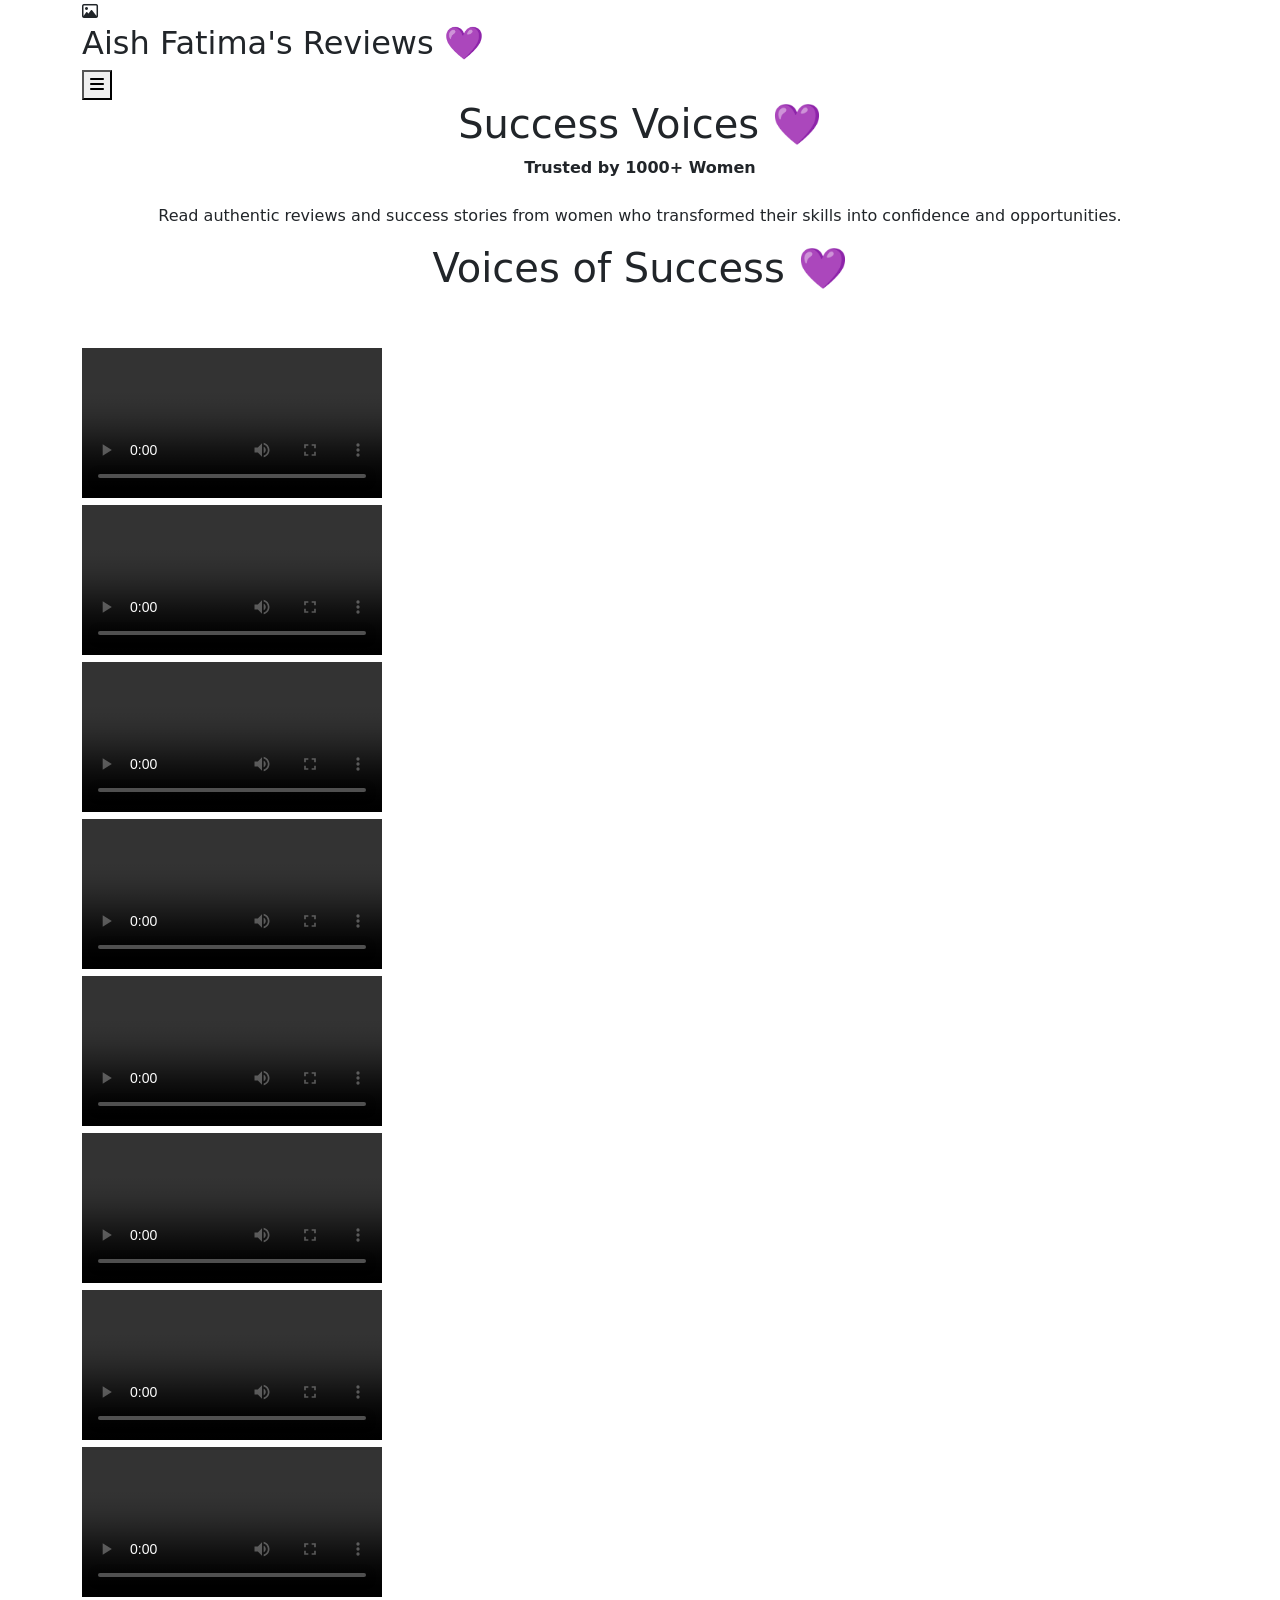
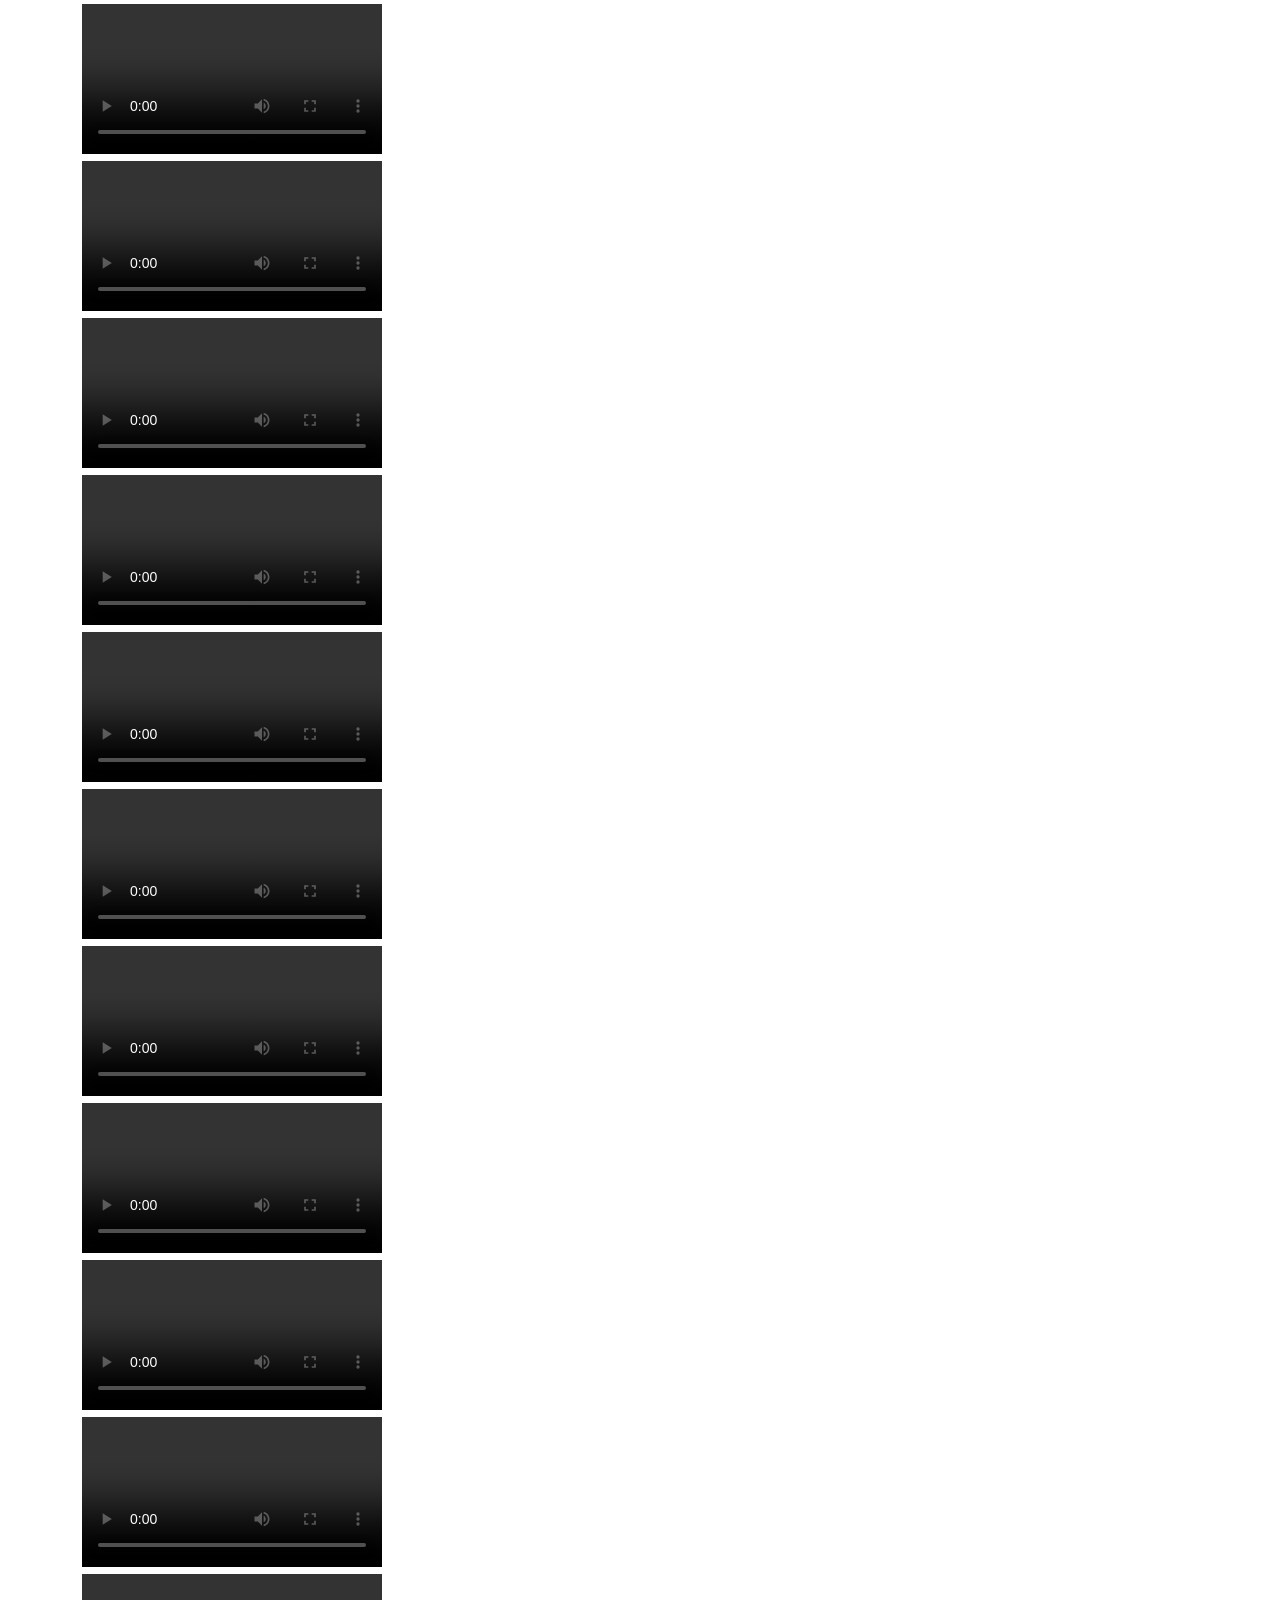
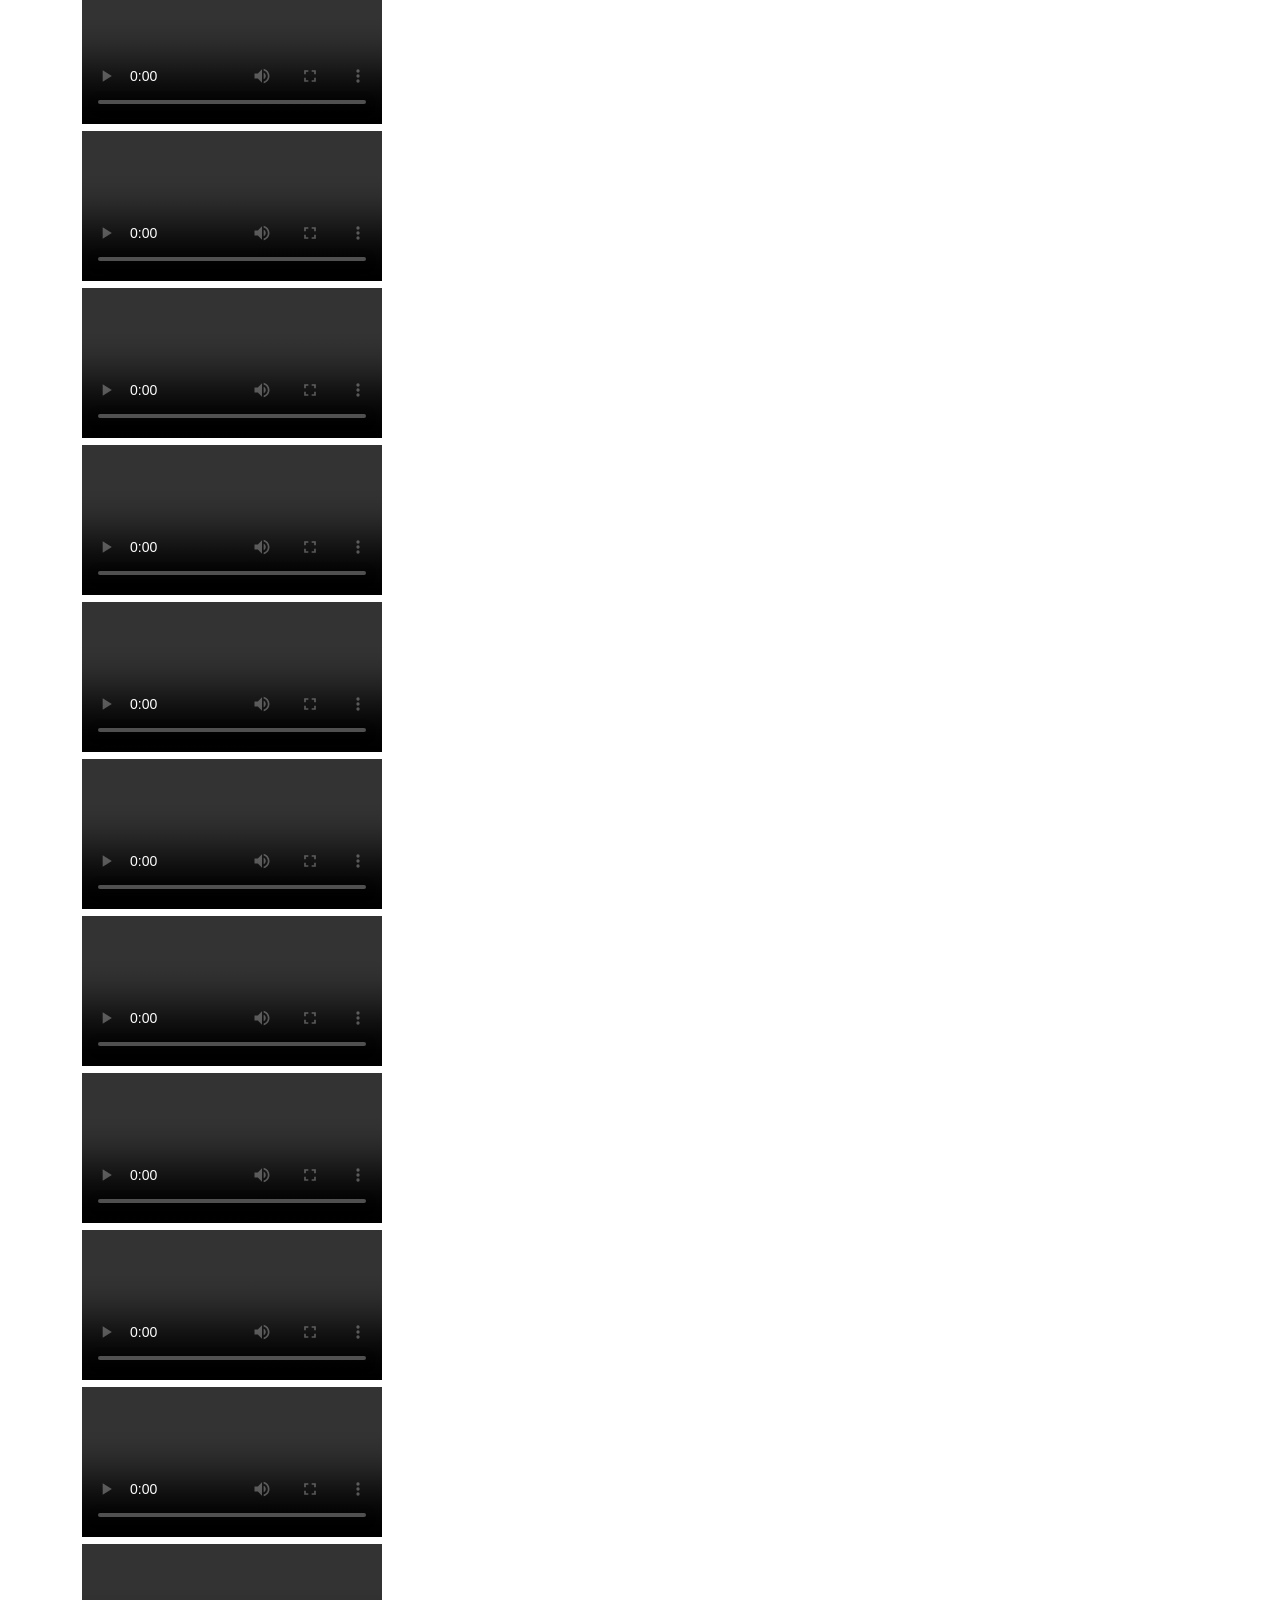
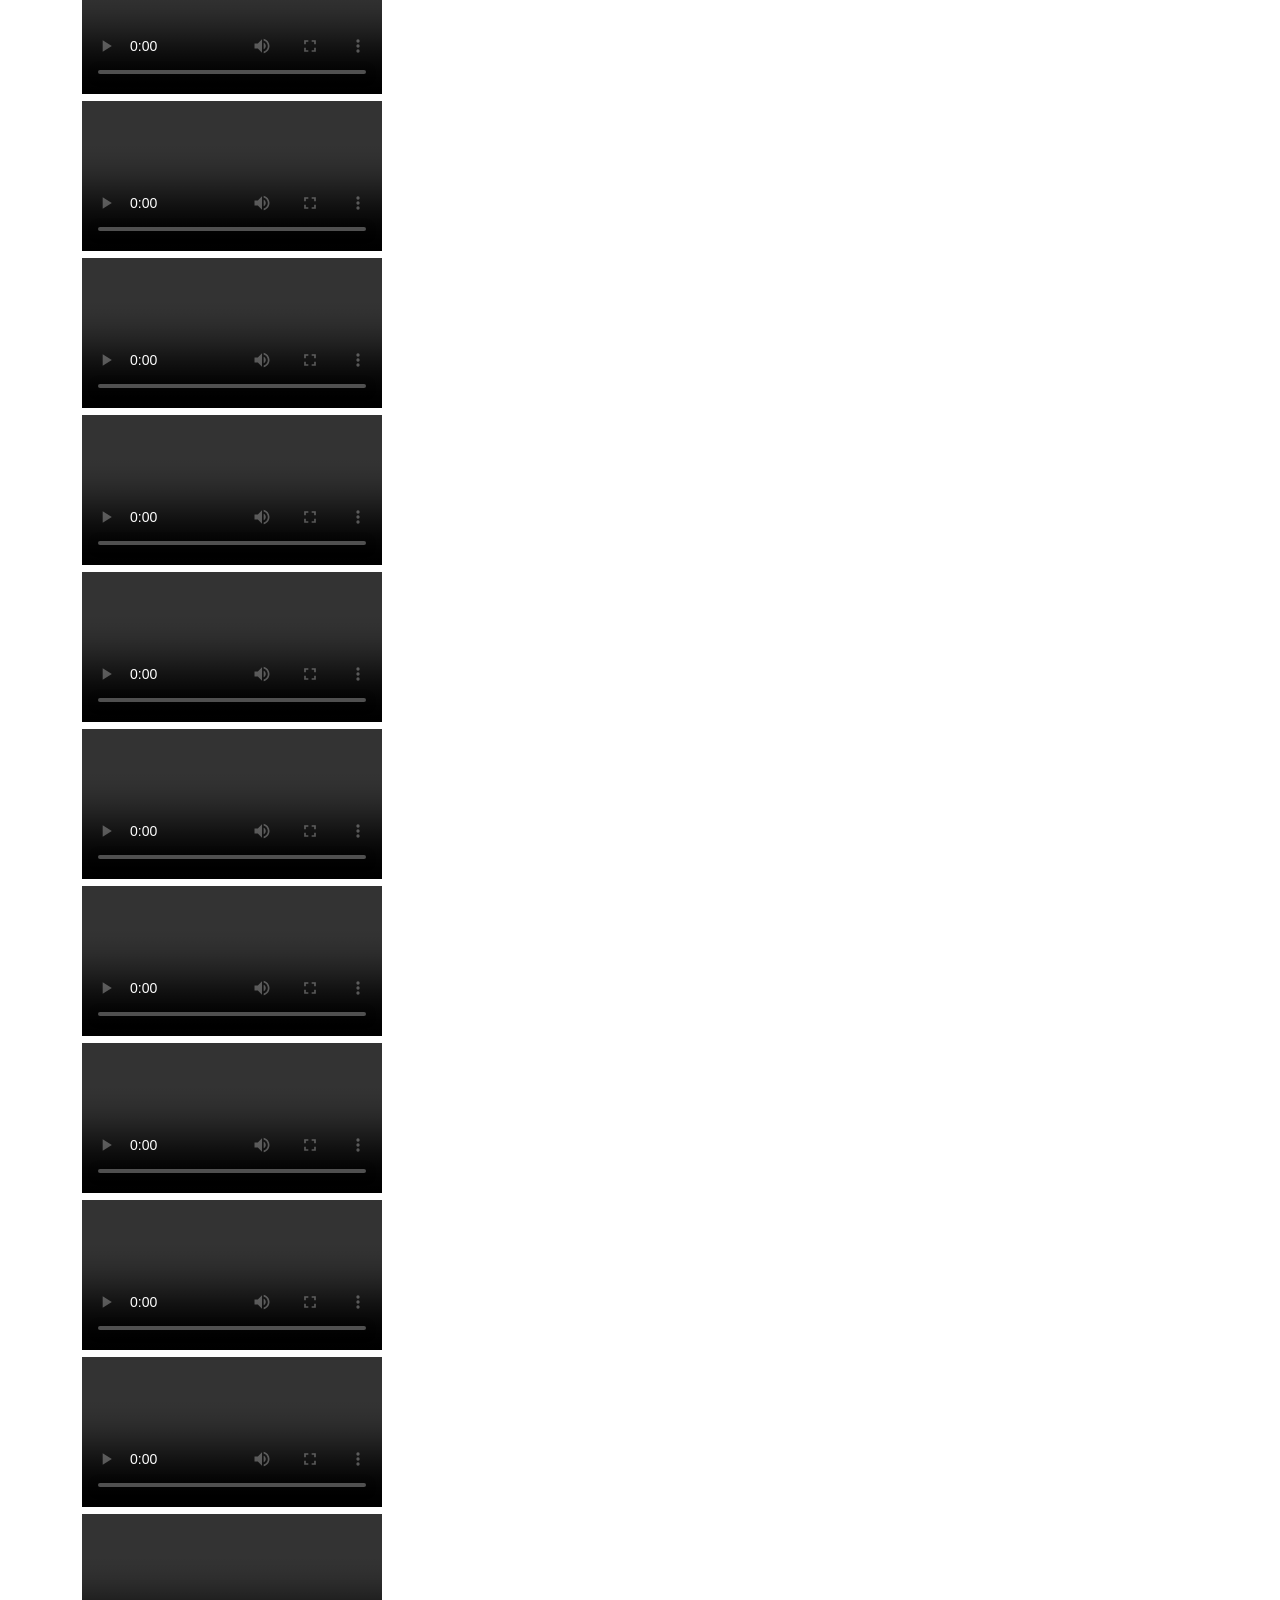
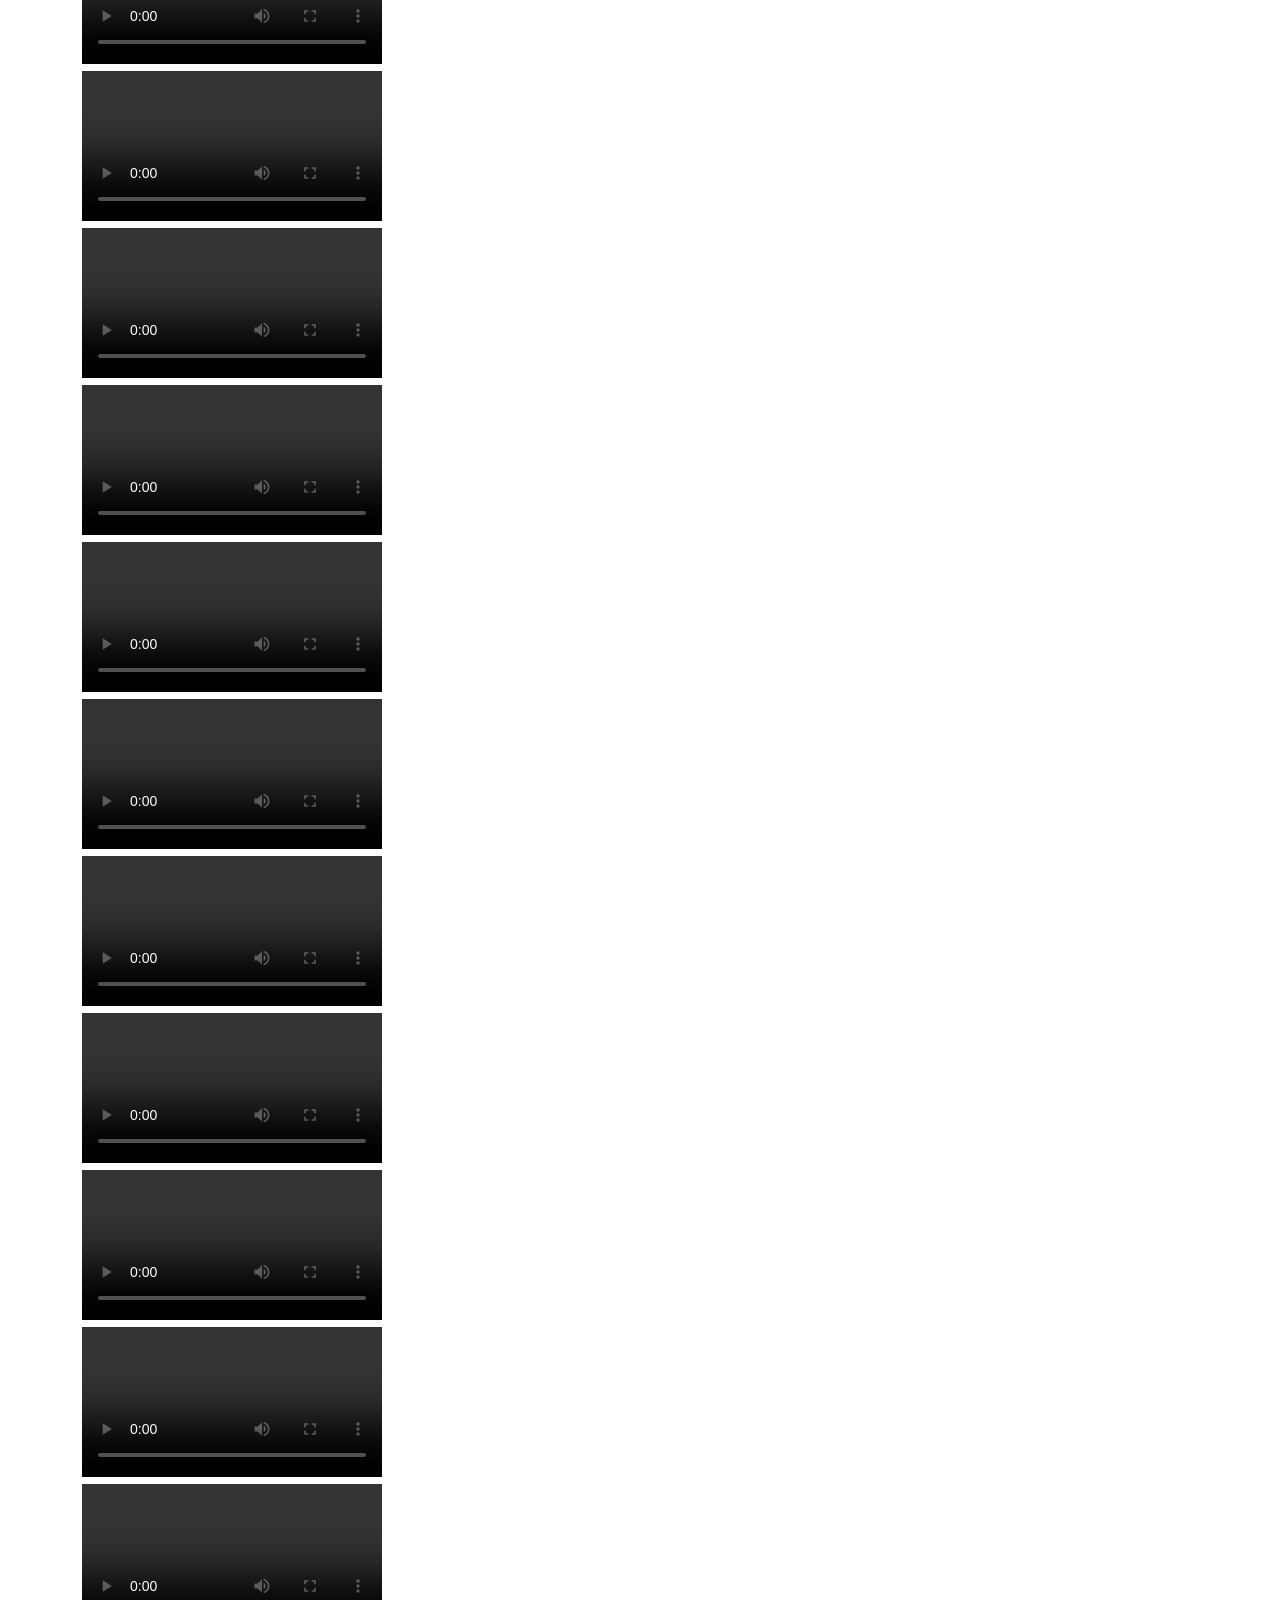
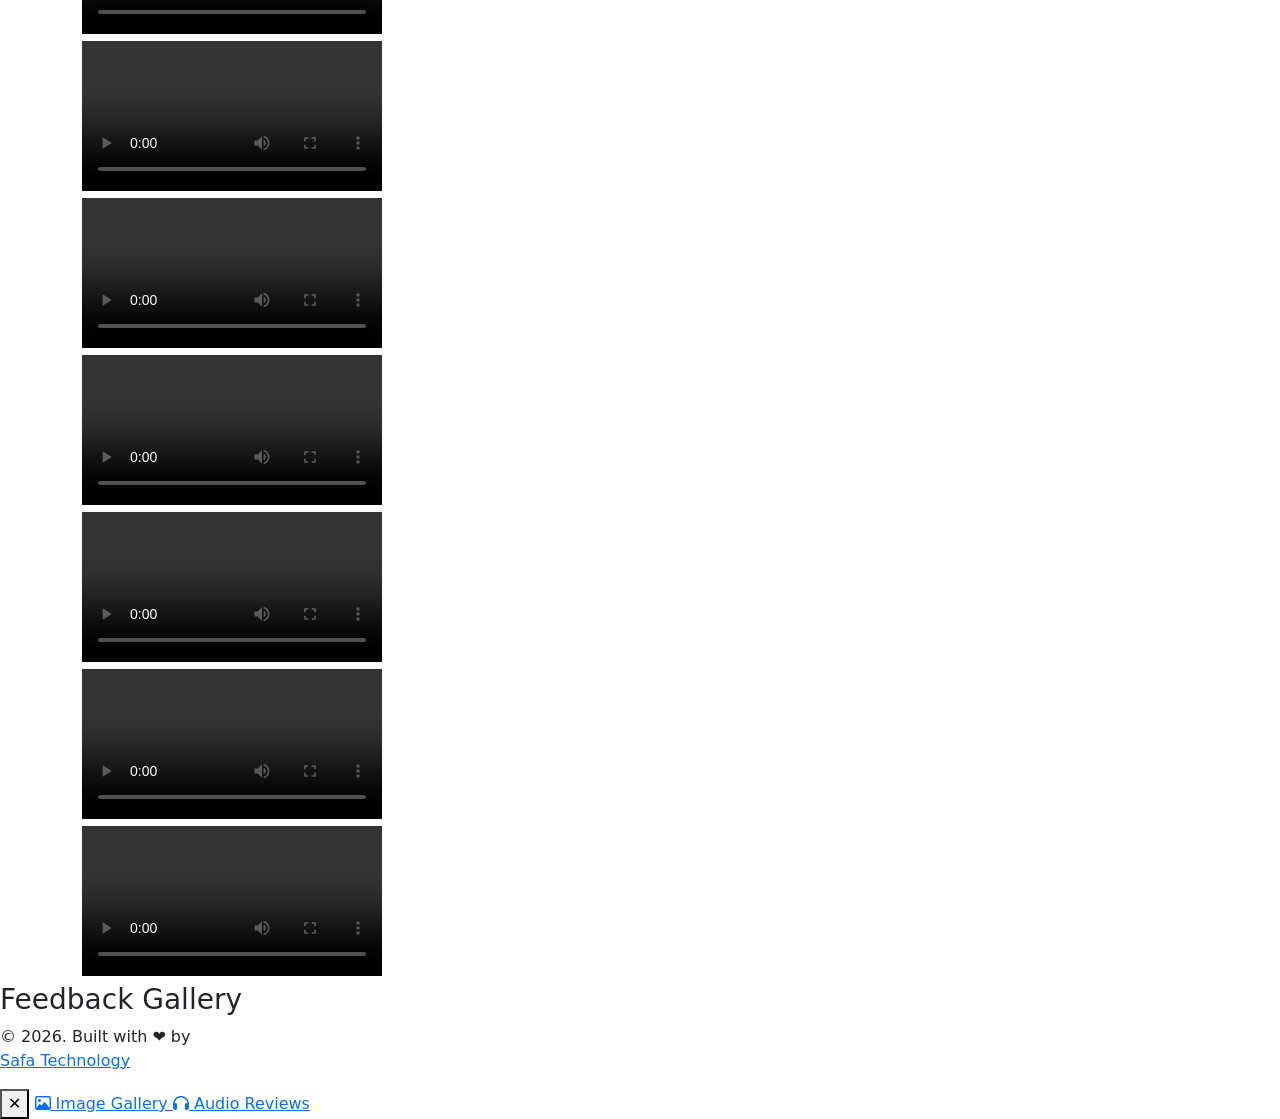
==== audio-reviews.html @ 88685d84 "Add files via upload" ====
<!DOCTYPE html>
<html lang="en">
<head>
<meta charset="UTF-8">
<meta name="viewport" content="width=device-width, initial-scale=1.0">

<title>Aish Fatima's Reviews</title>

<link href="https://cdn.jsdelivr.net/npm/bootstrap@5.3.3/dist/css/bootstrap.min.css" rel="stylesheet">
<link rel="stylesheet" href="css/style.css">

<link rel="stylesheet"
href="https://cdnjs.cloudflare.com/ajax/libs/font-awesome/6.5.1/css/all.min.css">
</head>

<body>

<!-- Header -->
<nav class="navbar-custom">
    <div class="container">
        <div class="header-wrapper">

            <div class="logo-area">
                <div class="logo-icon">
                    <i class="fa-regular fa-image"></i>
                </div>

                <h2>
                    <span>Aish Fatima's</span> Reviews 💜
                </h2>
            </div>

            <button class="menu-btn" onclick="openMenu()">
                <i class="fa-solid fa-bars"></i>
            </button>

        </div>
    </div>
</nav>

<!-- Hero -->

<section class="hero-section">

    <div class="overlay"></div>

    <!-- Floating Bubbles -->
    <div class="bubbles">
        <span></span><span></span><span></span><span></span><span></span>
    <span></span><span></span><span></span><span></span><span></span>
    <span></span><span></span><span></span><span></span><span></span>
    <span></span><span></span><span></span><span></span><span></span>
    </div>

    <div class="container text-center hero-content">

        <h1 class="animated-title">
            Success Voices 💜
        </h1>

        <p class="animated-text">
            <b>Trusted by 1000+ Women</b><br><br>

Read authentic reviews and success stories from women who transformed their skills into confidence and opportunities.
        </p>

    </div>

</section>

<!-- Gallery -->

<section class="gallery-section">

    <div class="container">

       
<center><b><h1>Voices of Success 💜</h1></b></center><br><br>
       

        <div class="video-grid">

   <!-- Row 1 -->
<div class="video-item"><video controls><source src="videos/1.mp4" type="video/mp4"></video></div>
<div class="video-item"><video controls><source src="videos/2.mp4" type="video/mp4"></video></div>
<div class="video-item"><video controls><source src="videos/3.mp4" type="video/mp4"></video></div>
<div class="video-item"><video controls><source src="videos/4.mp4" type="video/mp4"></video></div>
<div class="video-item"><video controls><source src="videos/5.mp4" type="video/mp4"></video></div>

<!-- Row 2 -->
<div class="video-item"><video controls><source src="videos/6.mp4" type="video/mp4"></video></div>
<div class="video-item"><video controls><source src="videos/7.mp4" type="video/mp4"></video></div>
<div class="video-item"><video controls><source src="videos/8.mp4" type="video/mp4"></video></div>
<div class="video-item"><video controls><source src="videos/9.mp4" type="video/mp4"></video></div>
<div class="video-item"><video controls><source src="videos/10.mp4" type="video/mp4"></video></div>

<!-- Row 3 -->
<div class="video-item"><video controls><source src="videos/11.mp4" type="video/mp4"></video></div>
<div class="video-item"><video controls><source src="videos/12.mp4" type="video/mp4"></video></div>
<div class="video-item"><video controls><source src="videos/13.mp4" type="video/mp4"></video></div>
<div class="video-item"><video controls><source src="videos/14.mp4" type="video/mp4"></video></div>
<div class="video-item"><video controls><source src="videos/15.mp4" type="video/mp4"></video></div>
<!-- Row 4 -->
<div class="video-item"><video controls><source src="videos/16.mp4" type="video/mp4"></video></div>
<div class="video-item"><video controls><source src="videos/17.mp4" type="video/mp4"></video></div>
<div class="video-item"><video controls><source src="videos/18.mp4" type="video/mp4"></video></div>
<div class="video-item"><video controls><source src="videos/19.mp4" type="video/mp4"></video></div>
<div class="video-item"><video controls><source src="videos/20.mp4" type="video/mp4"></video></div>

<!-- Row 5 -->
<div class="video-item"><video controls><source src="videos/21.mp4" type="video/mp4"></video></div>
<div class="video-item"><video controls><source src="videos/22.mp4" type="video/mp4"></video></div>
<div class="video-item"><video controls><source src="videos/23.mp4" type="video/mp4"></video></div>
<div class="video-item"><video controls><source src="videos/24.mp4" type="video/mp4"></video></div>
<div class="video-item"><video controls><source src="videos/25.mp4" type="video/mp4"></video></div>

<!-- Row 6 -->
<div class="video-item"><video controls><source src="videos/26.mp4" type="video/mp4"></video></div>
<div class="video-item"><video controls><source src="videos/27.mp4" type="video/mp4"></video></div>
<div class="video-item"><video controls><source src="videos/28.mp4" type="video/mp4"></video></div>
<div class="video-item"><video controls><source src="videos/29.mp4" type="video/mp4"></video></div>
<div class="video-item"><video controls><source src="videos/30.mp4" type="video/mp4"></video></div>

<!-- Row 7 -->
<div class="video-item"><video controls><source src="videos/31.mp4" type="video/mp4"></video></div>
<div class="video-item"><video controls><source src="videos/32.mp4" type="video/mp4"></video></div>
<div class="video-item"><video controls><source src="videos/33.mp4" type="video/mp4"></video></div>
<div class="video-item"><video controls><source src="videos/34.mp4" type="video/mp4"></video></div>
<div class="video-item"><video controls><source src="videos/35.mp4" type="video/mp4"></video></div>

<!-- Row 8 -->
<div class="video-item"><video controls><source src="videos/36.mp4" type="video/mp4"></video></div>
<div class="video-item"><video controls><source src="videos/37.mp4" type="video/mp4"></video></div>
<div class="video-item"><video controls><source src="videos/38.mp4" type="video/mp4"></video></div>
<div class="video-item"><video controls><source src="videos/39.mp4" type="video/mp4"></video></div>
<div class="video-item"><video controls><source src="videos/40.mp4" type="video/mp4"></video></div>

<!-- Row 9 -->
<div class="video-item"><video controls><source src="videos/41.mp4" type="video/mp4"></video></div>
<div class="video-item"><video controls><source src="videos/42.mp4" type="video/mp4"></video></div>
<div class="video-item"><video controls><source src="videos/43.mp4" type="video/mp4"></video></div>
<div class="video-item"><video controls><source src="videos/44.mp4" type="video/mp4"></video></div>
<div class="video-item"><video controls><source src="videos/45.mp4" type="video/mp4"></video></div>

<!-- Row 10 -->
<div class="video-item"><video controls><source src="videos/46.mp4" type="video/mp4"></video></div>
<div class="video-item"><video controls><source src="videos/47.mp4" type="video/mp4"></video></div>
<div class="video-item"><video controls><source src="videos/48.mp4" type="video/mp4"></video></div>
<div class="video-item"><video controls><source src="videos/49.mp4" type="video/mp4"></video></div>
<div class="video-item"><video controls><source src="videos/50.mp4" type="video/mp4"></video></div>

<!-- Row 11 -->
<div class="video-item"><video controls><source src="videos/51.mp4" type="video/mp4"></video></div>
<div class="video-item"><video controls><source src="videos/52.mp4" type="video/mp4"></video></div>
<div class="video-item"><video controls><source src="videos/53.mp4" type="video/mp4"></video></div>
<div class="video-item"><video controls><source src="videos/54.mp4" type="video/mp4"></video></div>
<div class="video-item"><video controls><source src="videos/55.mp4" type="video/mp4"></video></div>
</div>

    </div>

</section>

<footer class="footer">

<h3>
<span>Feedback</span> Gallery
</h3>

<p>
© 2026. Built with <span class="purple-heart">❤</span> by<br>
<a href="#">Safa Technology</a>
</p>

</footer>

<!-- Sidebar -->

<div class="sidebar" id="sidebar">

<button class="close-btn" onclick="closeMenu()">
✕
</button>

<a href="index.html">
<i class="fa-regular fa-image"></i>
Image Gallery
</a>

<a href="audio-reviews.html">
<i class="fa-solid fa-headphones"></i>
Audio Reviews
</a>

</div>

<script src="js/script.js"></script>

</body>
</html>
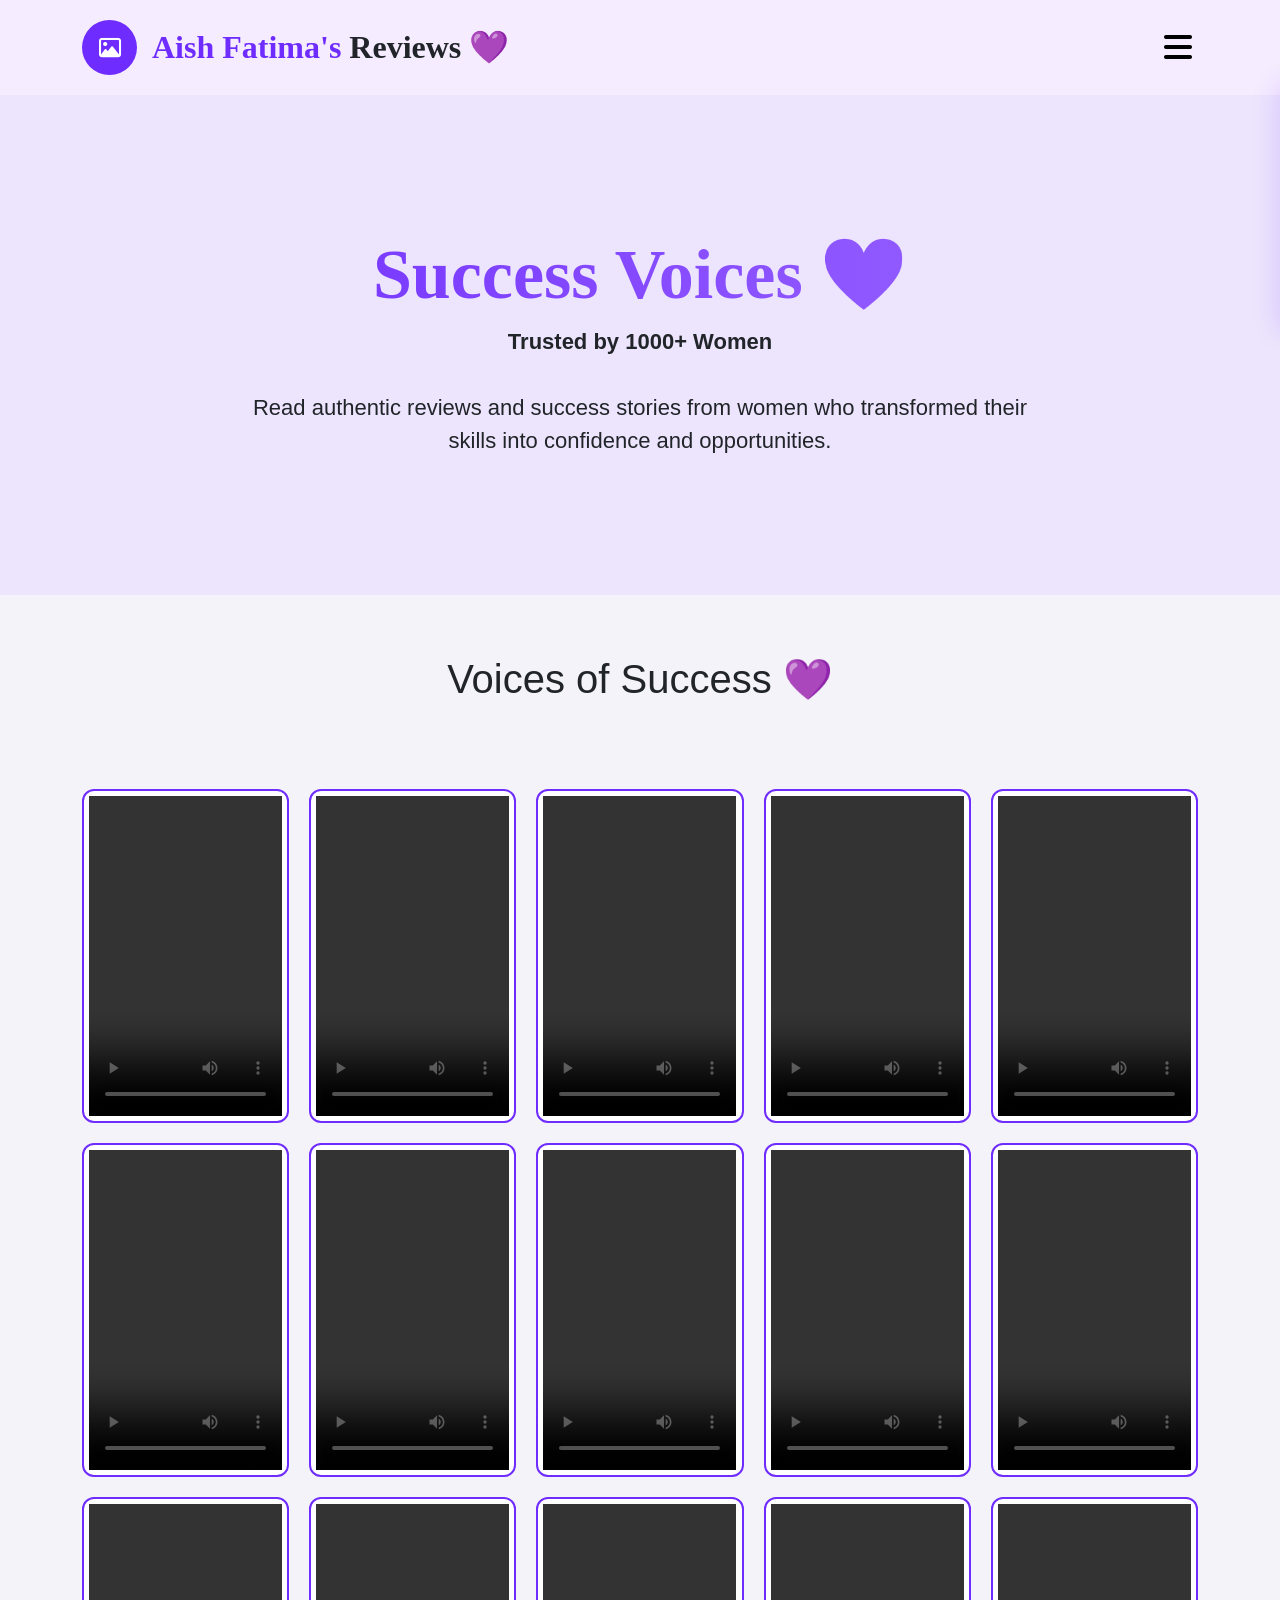
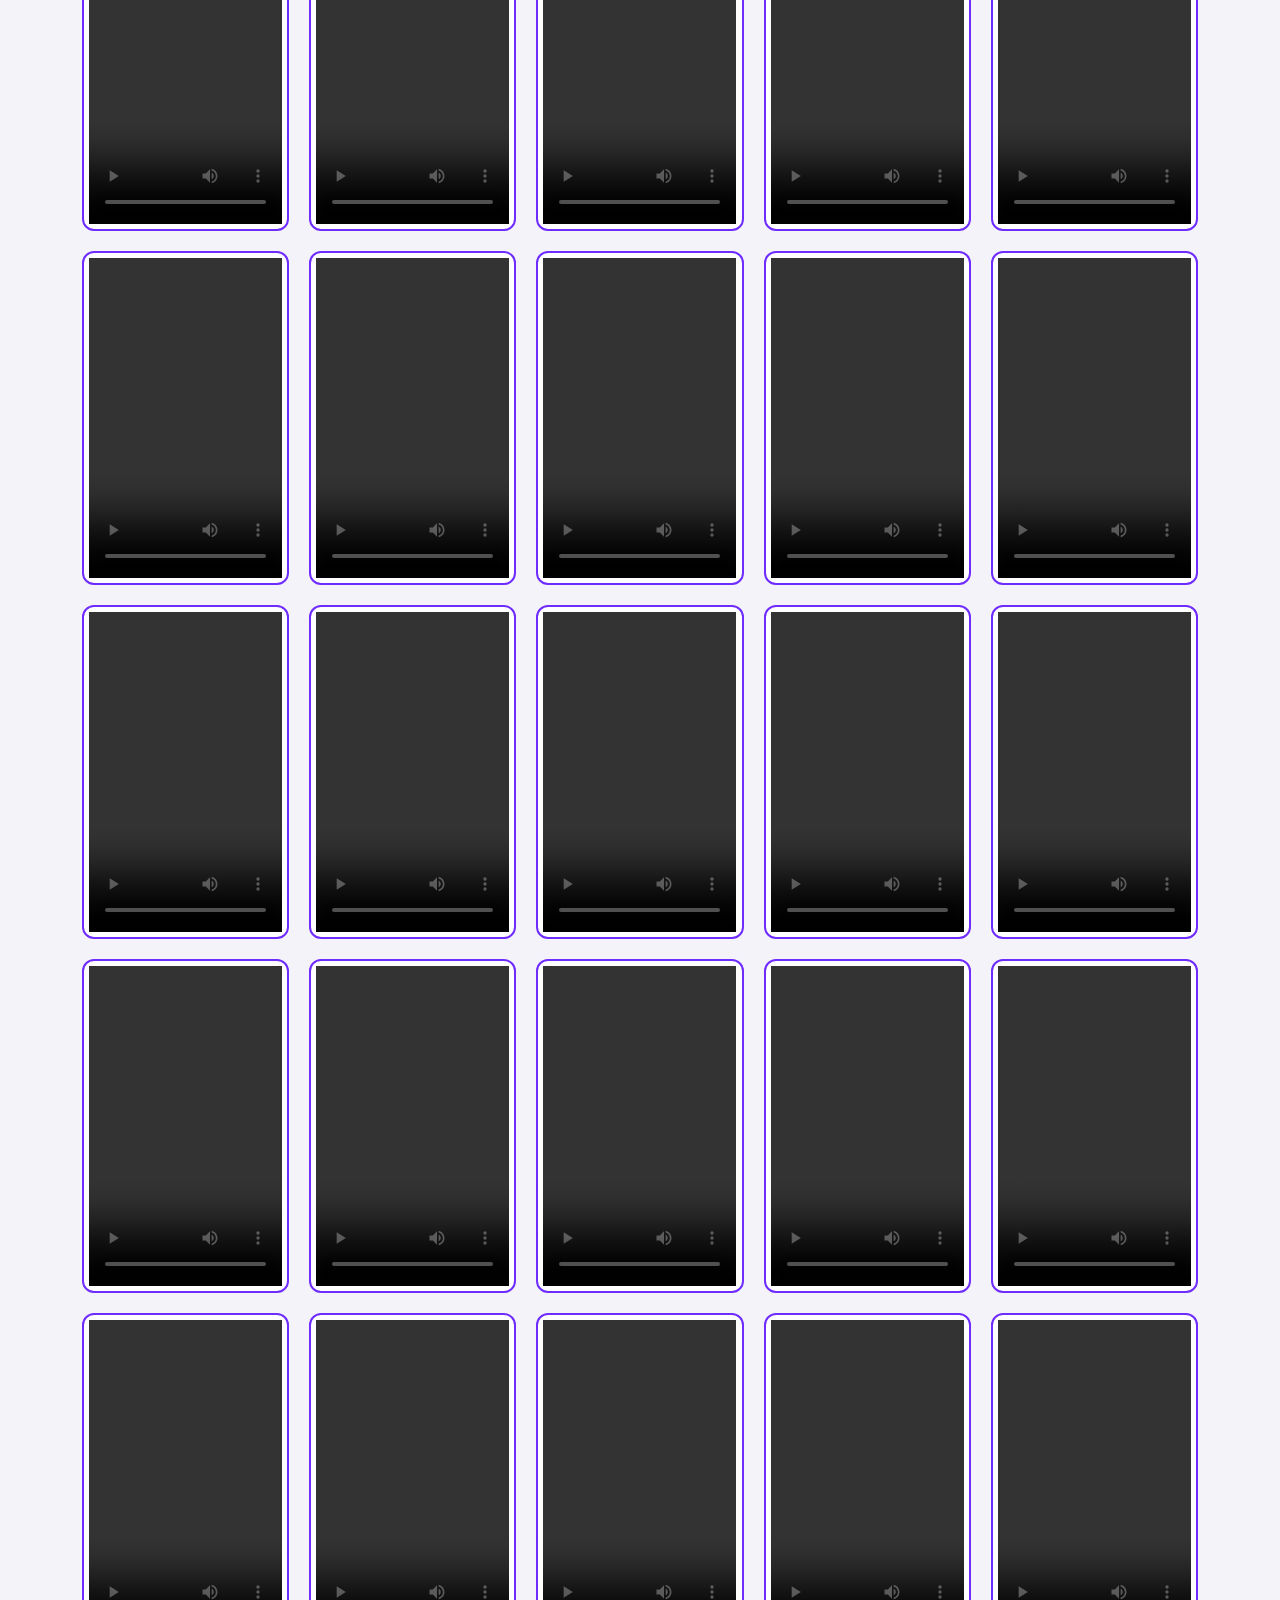
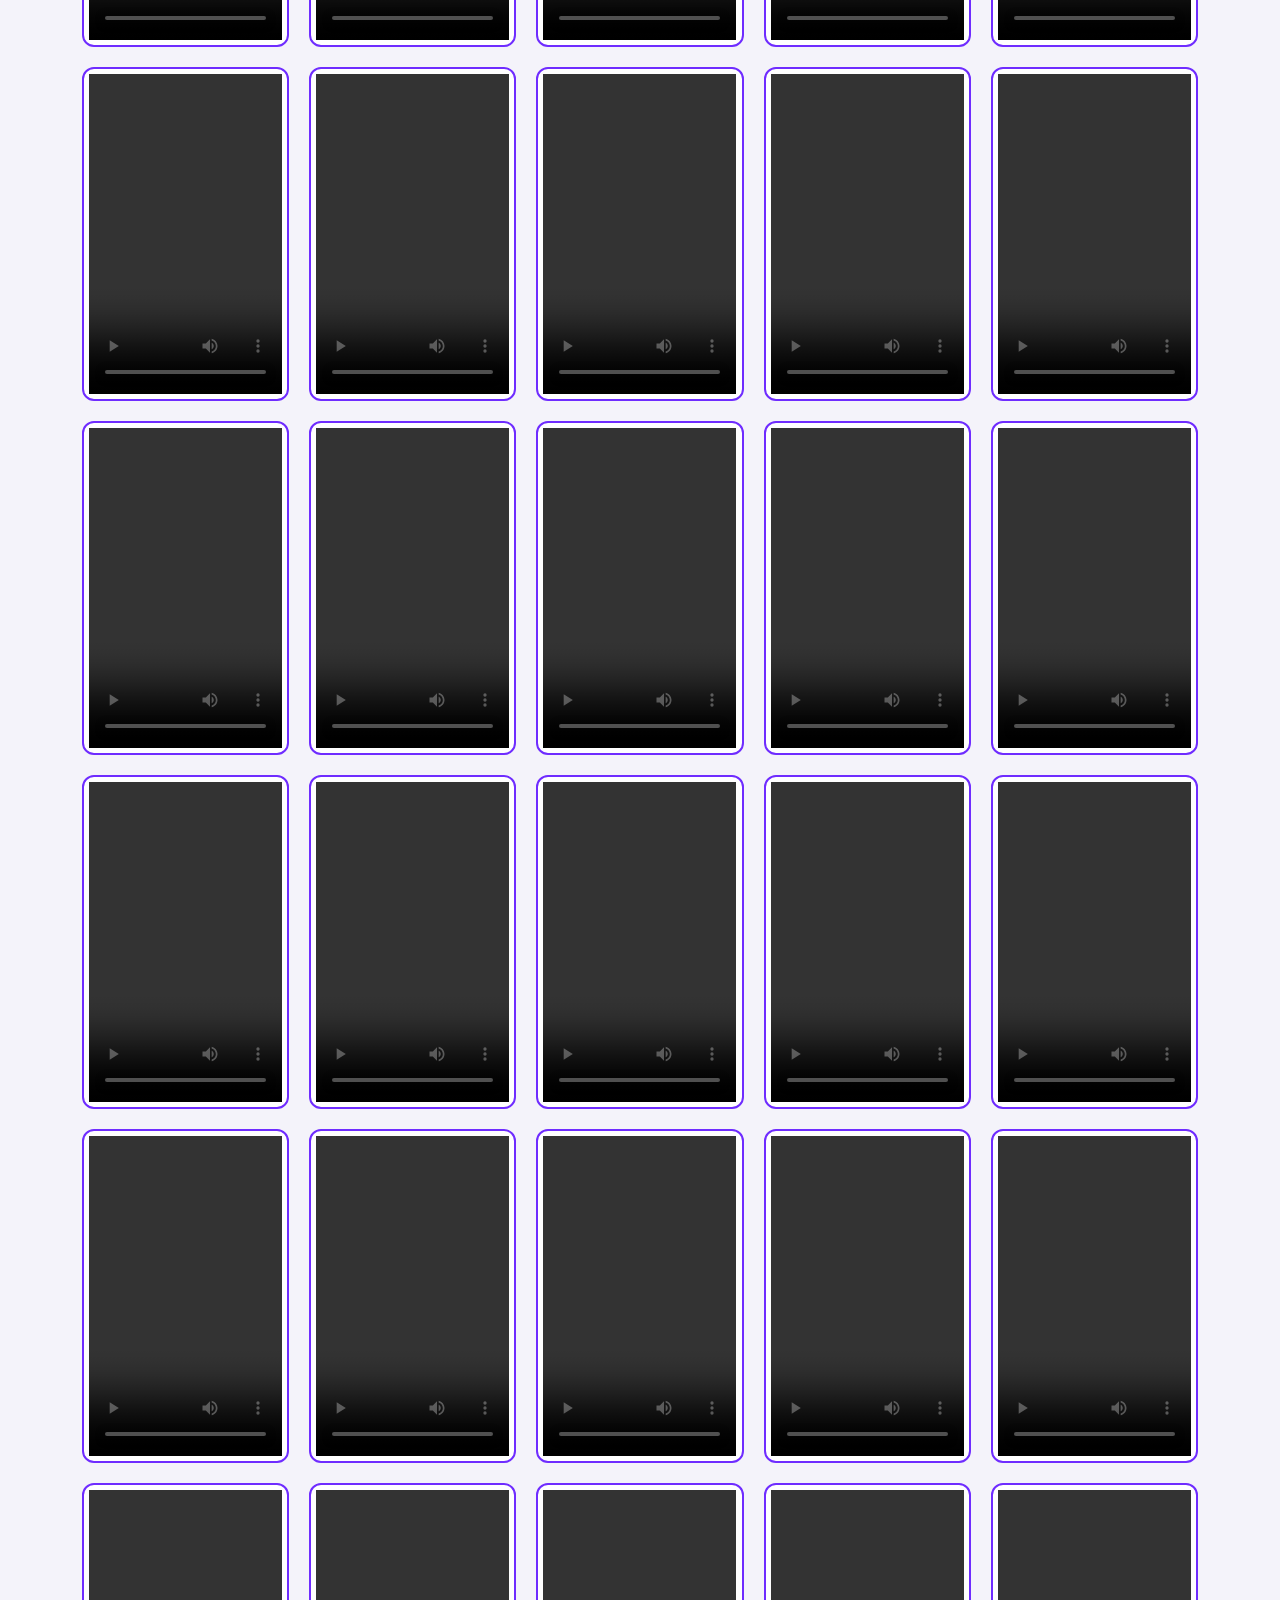
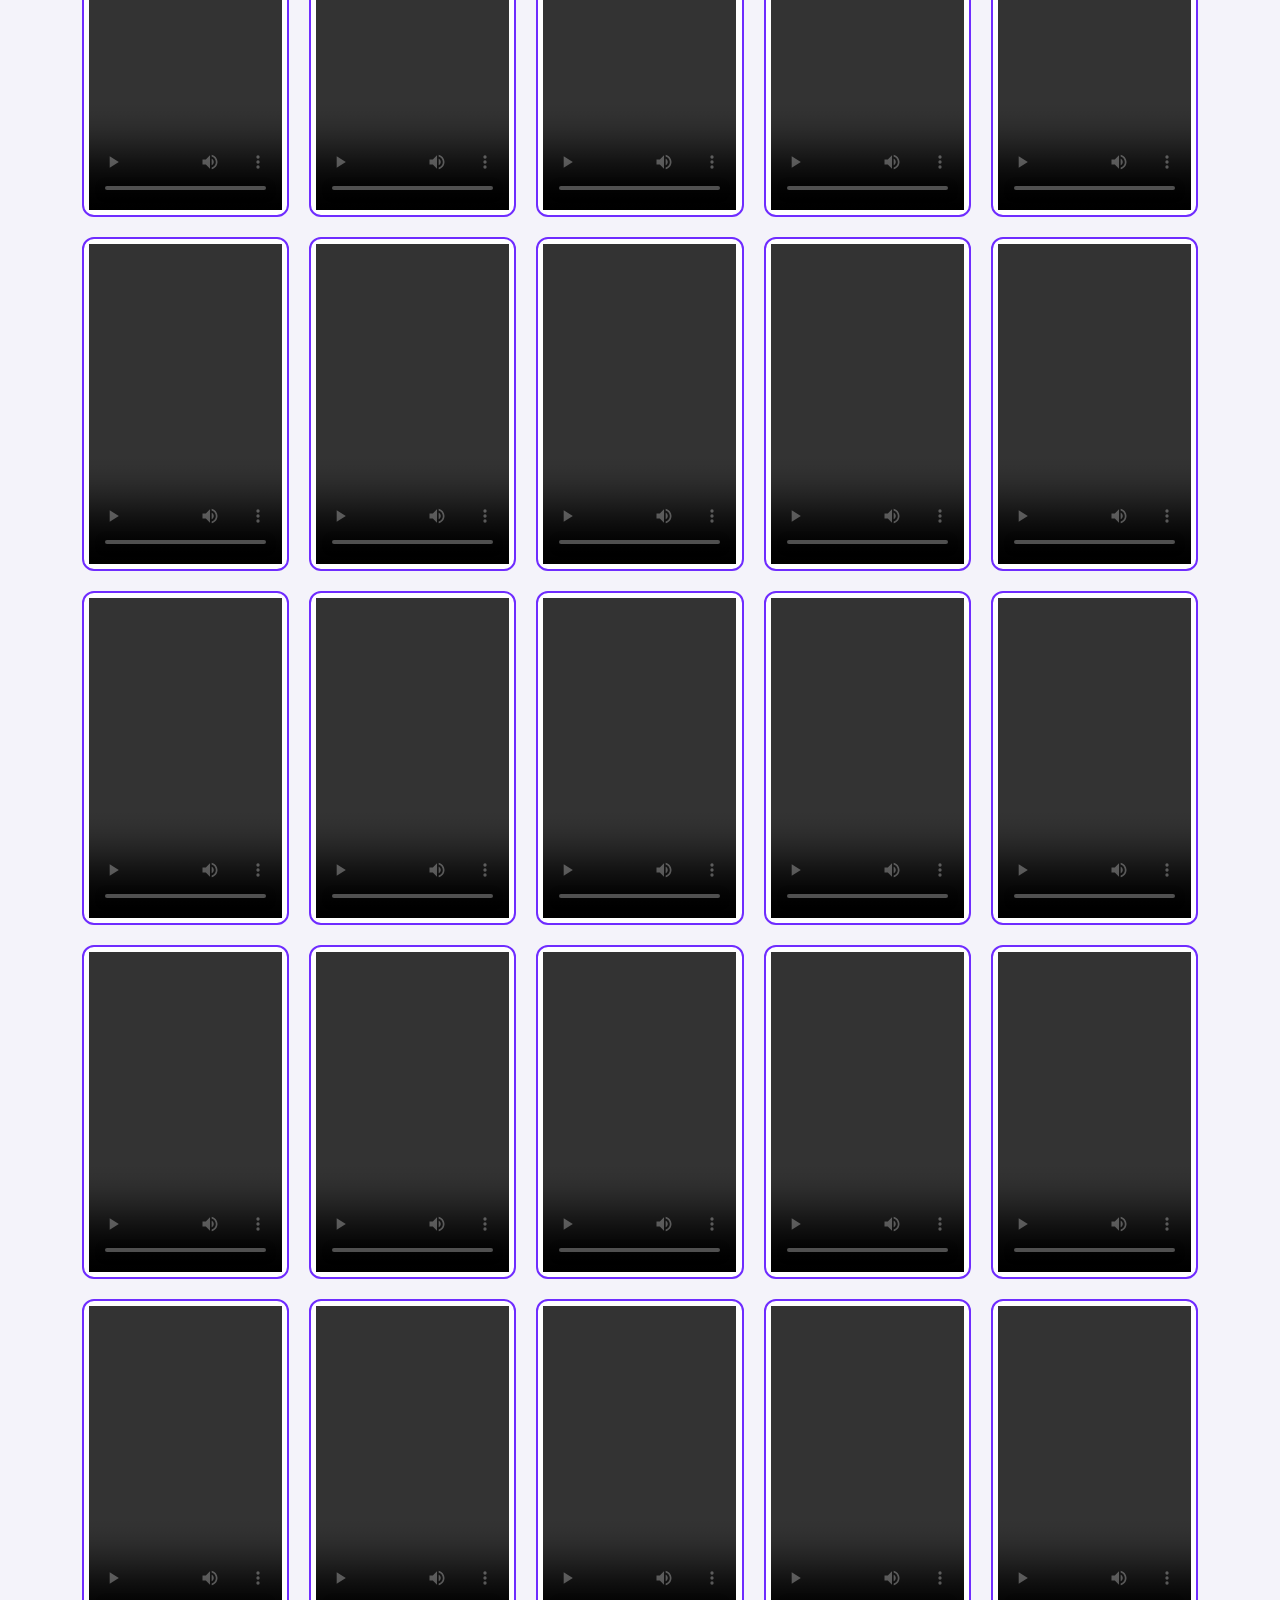
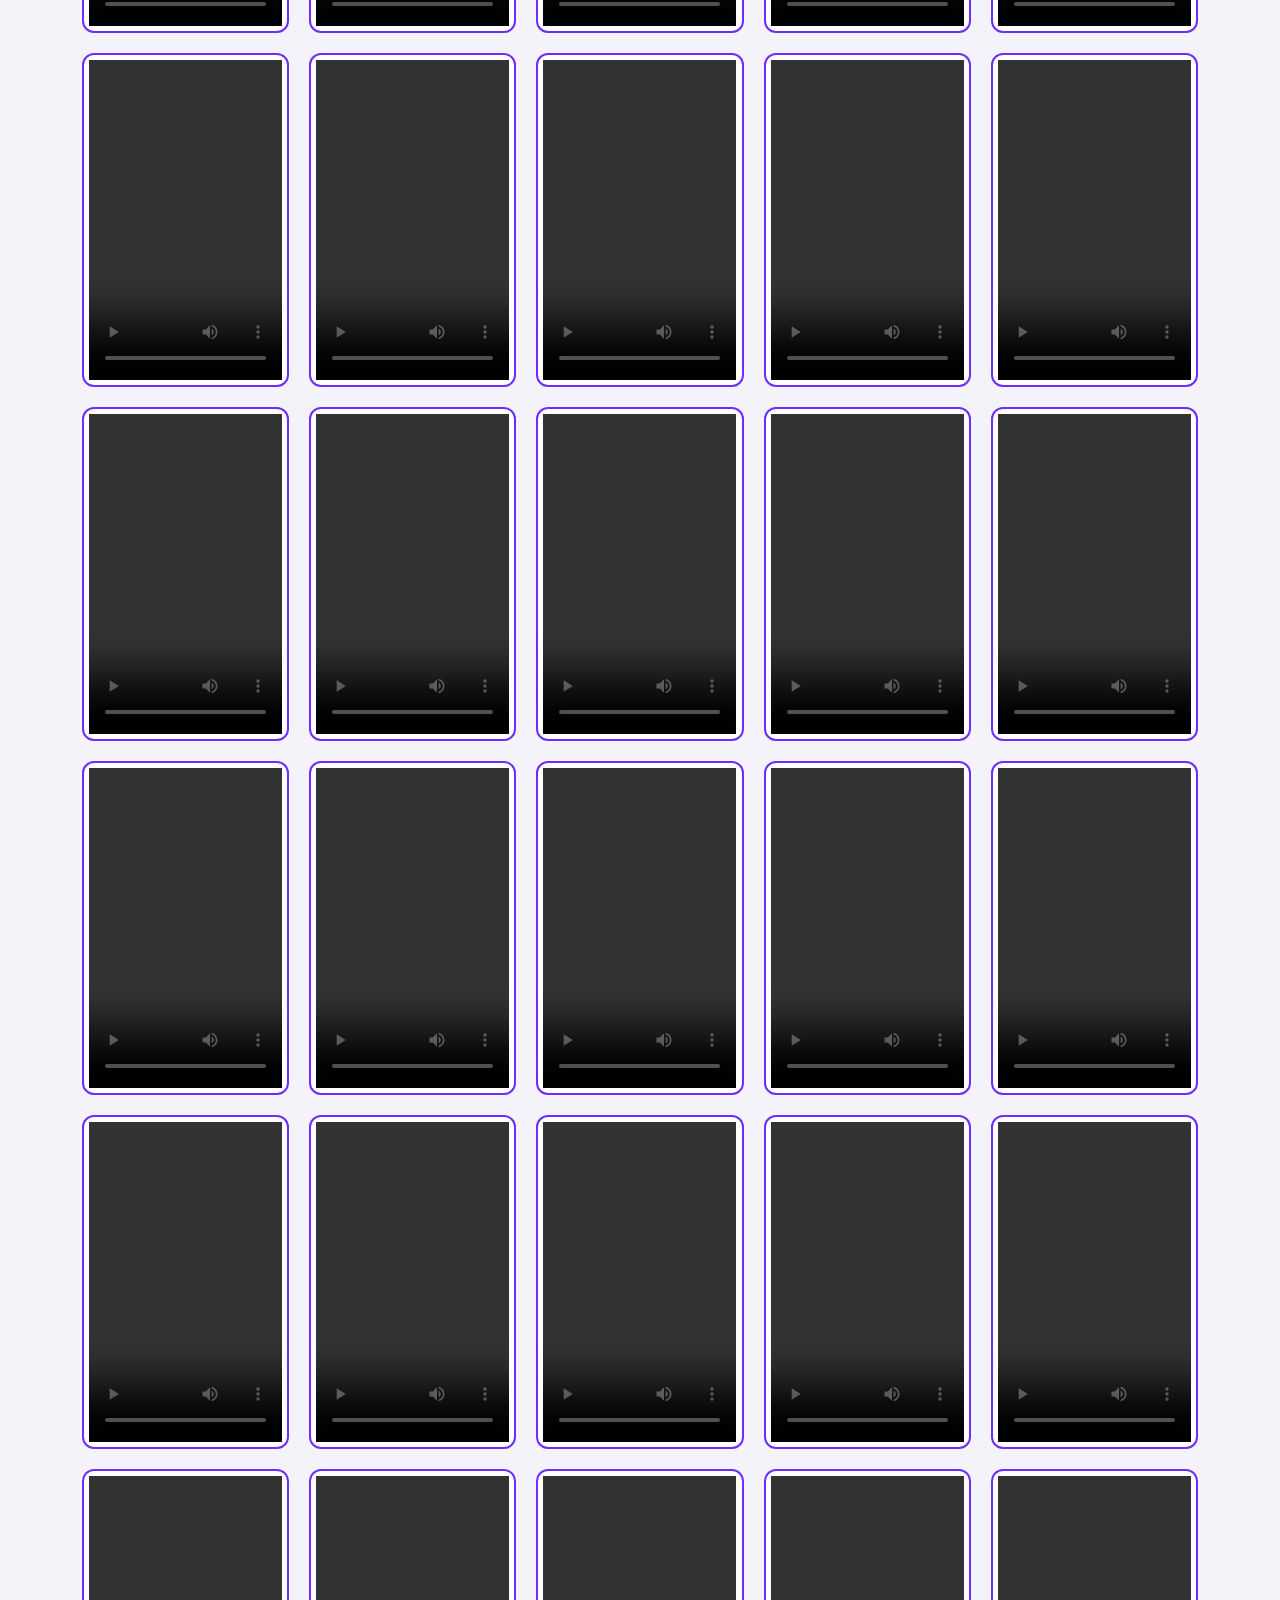
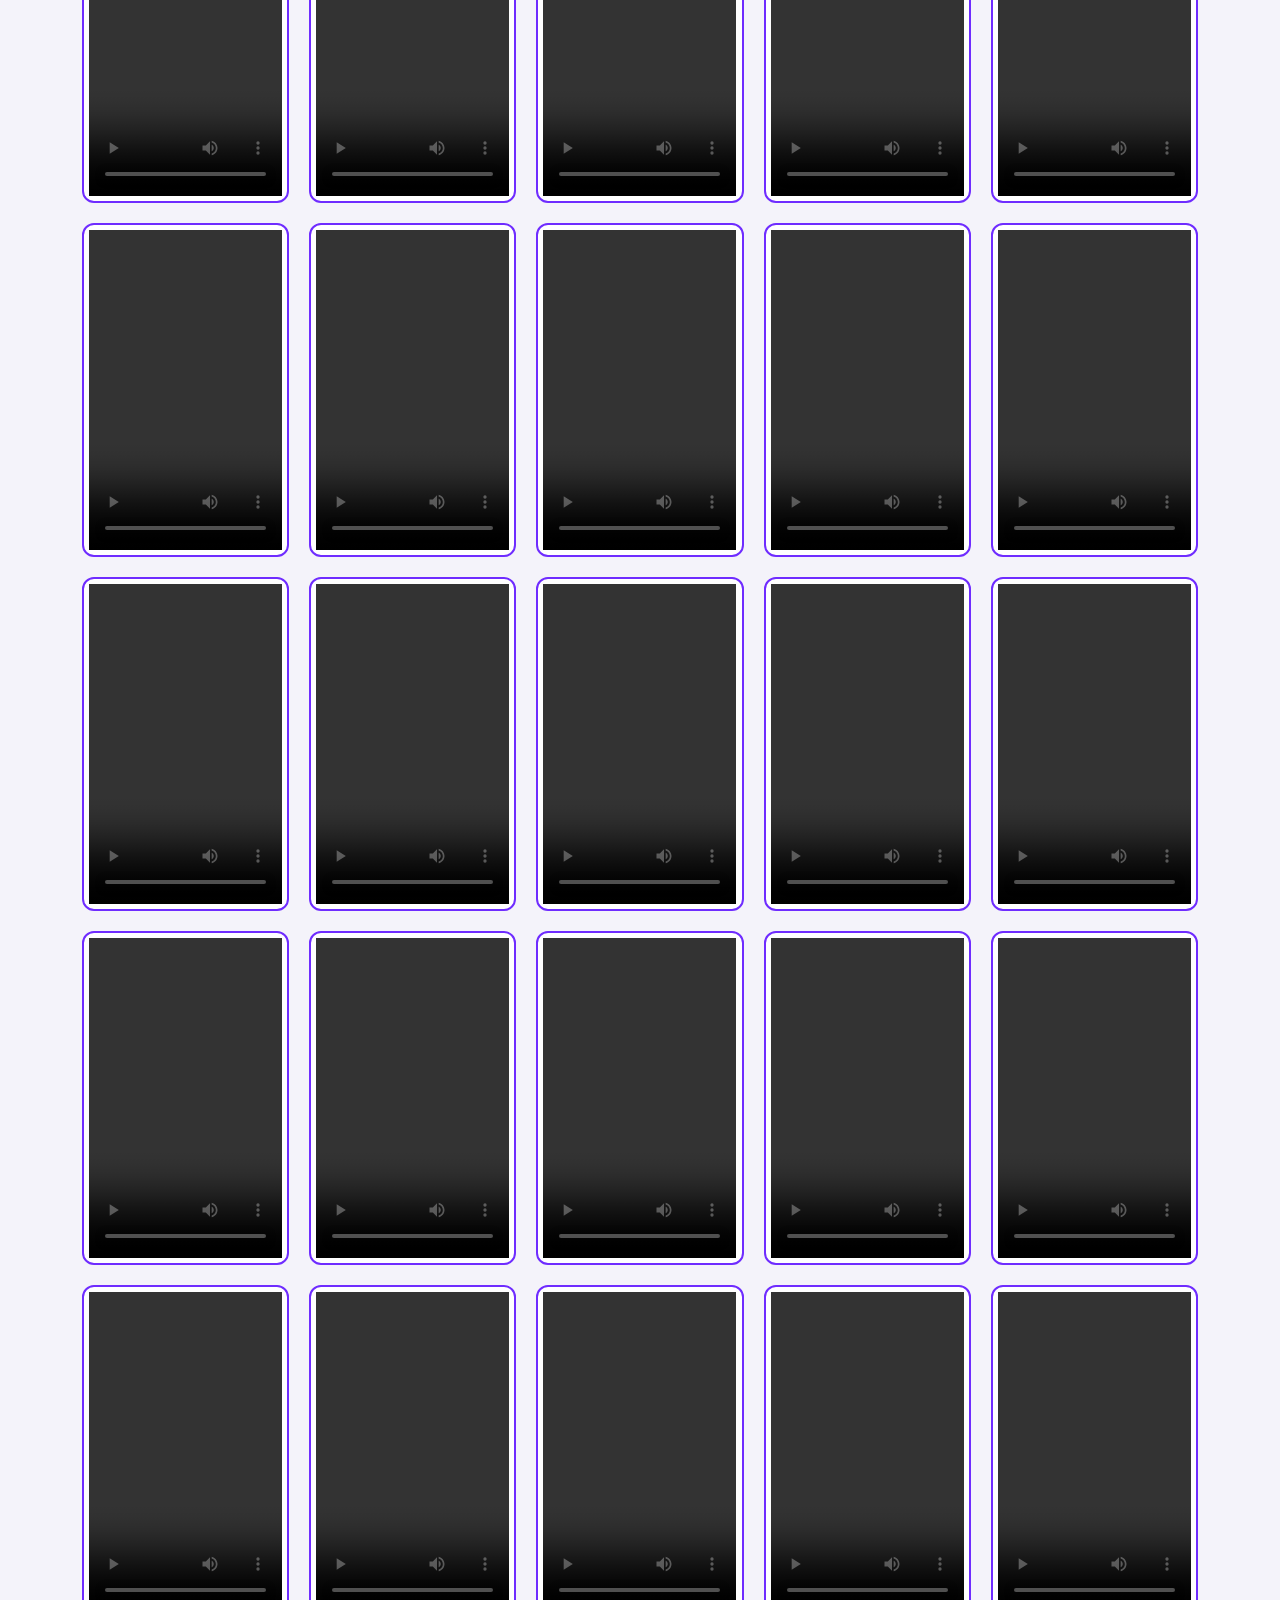
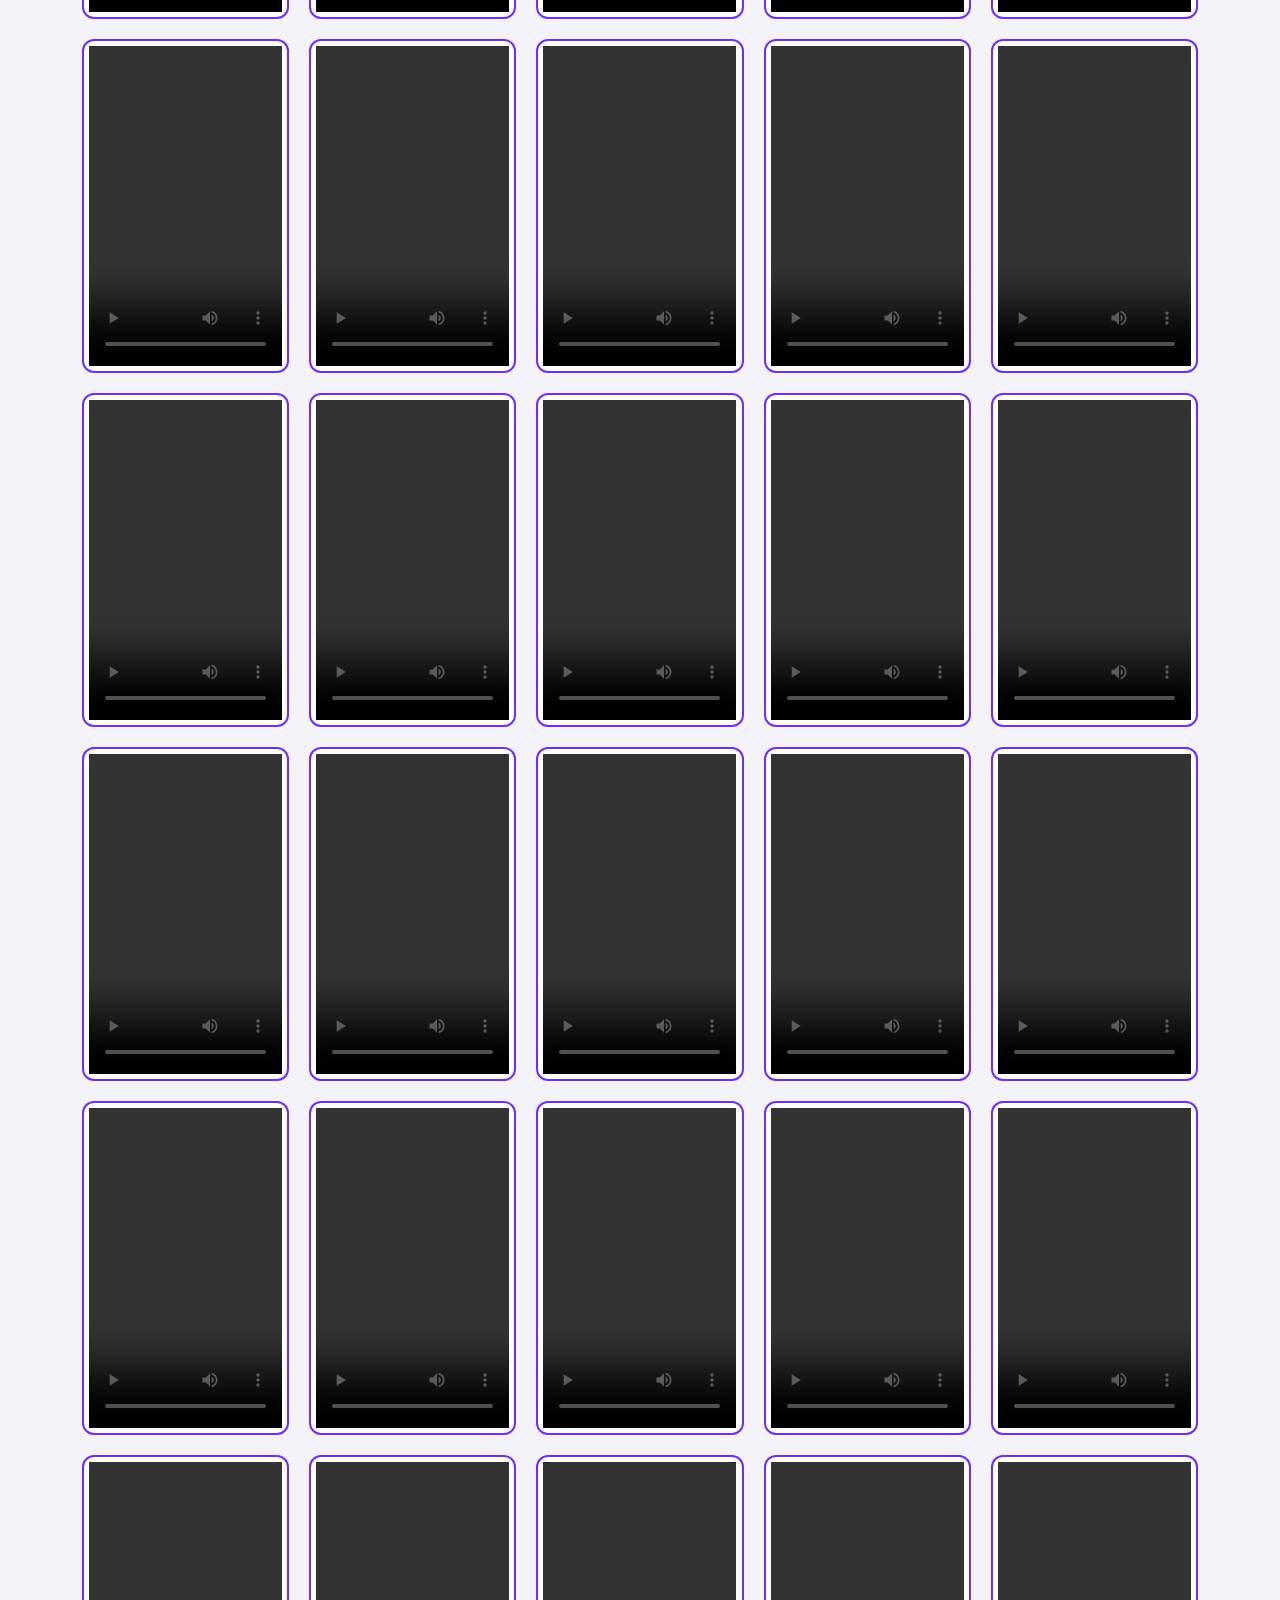
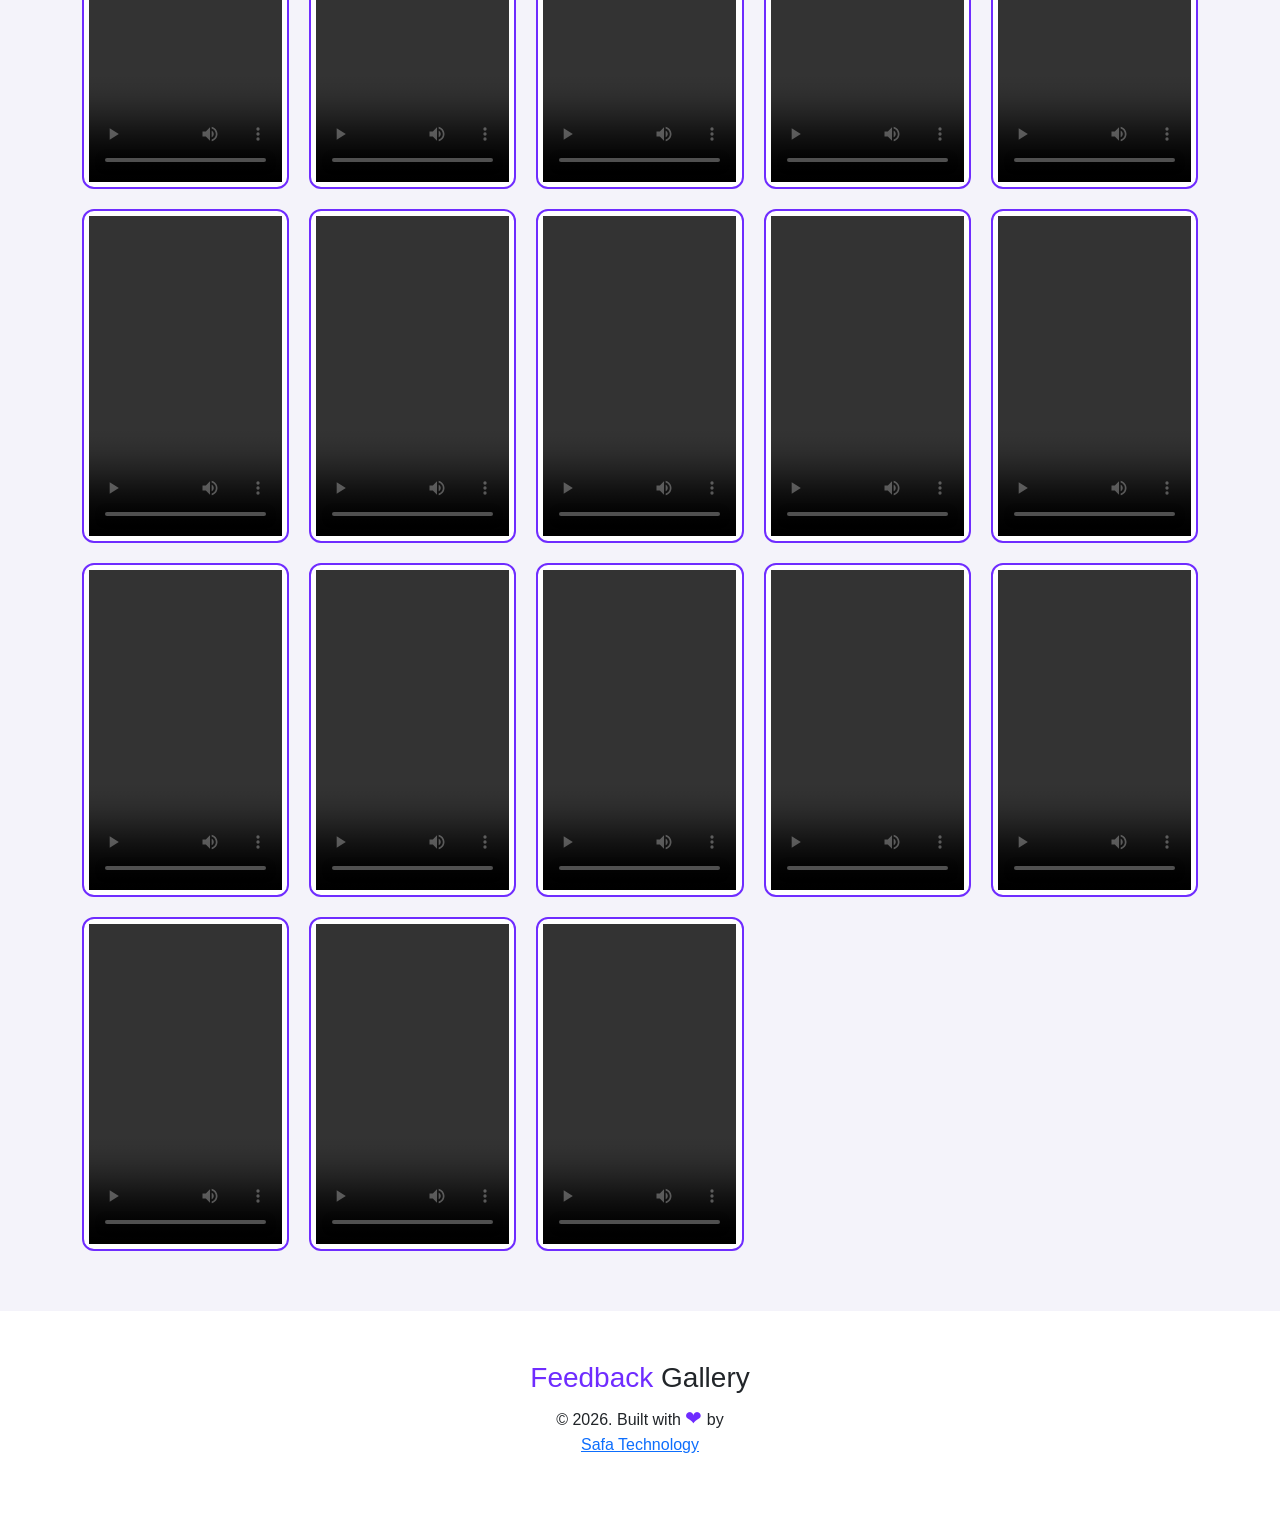
==== commit 4f731799: "Add files via upload" ====
--- a/audio-reviews.html
+++ b/audio-reviews.html
@@ -81,80 +81,235 @@
         <div class="video-grid">
 
    <!-- Row 1 -->
-<div class="video-item"><video controls><source src="videos/1.mp4" type="video/mp4"></video></div>
-<div class="video-item"><video controls><source src="videos/2.mp4" type="video/mp4"></video></div>
-<div class="video-item"><video controls><source src="videos/3.mp4" type="video/mp4"></video></div>
-<div class="video-item"><video controls><source src="videos/4.mp4" type="video/mp4"></video></div>
-<div class="video-item"><video controls><source src="videos/5.mp4" type="video/mp4"></video></div>
+<div class="video-item"><video controls><source src="videos/1(1).mov" type="video/mp4"></video></div>
+<div class="video-item"><video controls><source src="videos/1(2).mp4" type="video/mp4"></video></div>
+<div class="video-item"><video controls><source src="videos/1(3).mp4" type="video/mp4"></video></div>
+<div class="video-item"><video controls><source src="videos/1(4).mp4" type="video/mp4"></video></div>
+<div class="video-item"><video controls><source src="videos/1(5).mp4" type="video/mp4"></video></div>
 
 <!-- Row 2 -->
-<div class="video-item"><video controls><source src="videos/6.mp4" type="video/mp4"></video></div>
-<div class="video-item"><video controls><source src="videos/7.mp4" type="video/mp4"></video></div>
-<div class="video-item"><video controls><source src="videos/8.mp4" type="video/mp4"></video></div>
-<div class="video-item"><video controls><source src="videos/9.mp4" type="video/mp4"></video></div>
-<div class="video-item"><video controls><source src="videos/10.mp4" type="video/mp4"></video></div>
+<div class="video-item"><video controls><source src="videos/1(6).mp4" type="video/mp4"></video></div>
+<div class="video-item"><video controls><source src="videos/1(7).mp4" type="video/mp4"></video></div>
+<div class="video-item"><video controls><source src="videos/1(8).mp4" type="video/mp4"></video></div>
+<div class="video-item"><video controls><source src="videos/1(9).mp4" type="video/mp4"></video></div>
+<div class="video-item"><video controls><source src="videos/1(10).mp4" type="video/mp4"></video></div>
 
 <!-- Row 3 -->
-<div class="video-item"><video controls><source src="videos/11.mp4" type="video/mp4"></video></div>
-<div class="video-item"><video controls><source src="videos/12.mp4" type="video/mp4"></video></div>
-<div class="video-item"><video controls><source src="videos/13.mp4" type="video/mp4"></video></div>
-<div class="video-item"><video controls><source src="videos/14.mp4" type="video/mp4"></video></div>
-<div class="video-item"><video controls><source src="videos/15.mp4" type="video/mp4"></video></div>
+<div class="video-item"><video controls><source src="videos/1(11).mp4" type="video/mp4"></video></div>
+<div class="video-item"><video controls><source src="videos/1(12).mp4" type="video/mp4"></video></div>
+<div class="video-item"><video controls><source src="videos/1(13).mp4" type="video/mp4"></video></div>
+<div class="video-item"><video controls><source src="videos/1(14).mp4" type="video/mp4"></video></div>
+<div class="video-item"><video controls><source src="videos/1(15).mp4" type="video/mp4"></video></div>
+
 <!-- Row 4 -->
-<div class="video-item"><video controls><source src="videos/16.mp4" type="video/mp4"></video></div>
-<div class="video-item"><video controls><source src="videos/17.mp4" type="video/mp4"></video></div>
-<div class="video-item"><video controls><source src="videos/18.mp4" type="video/mp4"></video></div>
-<div class="video-item"><video controls><source src="videos/19.mp4" type="video/mp4"></video></div>
-<div class="video-item"><video controls><source src="videos/20.mp4" type="video/mp4"></video></div>
+<div class="video-item"><video controls><source src="videos/1(16).mp4" type="video/mp4"></video></div>
+<div class="video-item"><video controls><source src="videos/1(17).mp4" type="video/mp4"></video></div>
+<div class="video-item"><video controls><source src="videos/1(18).mp4" type="video/mp4"></video></div>
+<div class="video-item"><video controls><source src="videos/1(19).mp4" type="video/mp4"></video></div>
+<div class="video-item"><video controls><source src="videos/1(20).mp4" type="video/mp4"></video></div>
 
 <!-- Row 5 -->
-<div class="video-item"><video controls><source src="videos/21.mp4" type="video/mp4"></video></div>
-<div class="video-item"><video controls><source src="videos/22.mp4" type="video/mp4"></video></div>
-<div class="video-item"><video controls><source src="videos/23.mp4" type="video/mp4"></video></div>
-<div class="video-item"><video controls><source src="videos/24.mp4" type="video/mp4"></video></div>
-<div class="video-item"><video controls><source src="videos/25.mp4" type="video/mp4"></video></div>
+<div class="video-item"><video controls><source src="videos/1(21).mp4" type="video/mp4"></video></div>
+<div class="video-item"><video controls><source src="videos/1(22).mp4" type="video/mp4"></video></div>
+<div class="video-item"><video controls><source src="videos/1(23).mp4" type="video/mp4"></video></div>
+<div class="video-item"><video controls><source src="videos/1(24).mp4" type="video/mp4"></video></div>
+<div class="video-item"><video controls><source src="videos/1(25).mp4" type="video/mp4"></video></div>
 
 <!-- Row 6 -->
-<div class="video-item"><video controls><source src="videos/26.mp4" type="video/mp4"></video></div>
-<div class="video-item"><video controls><source src="videos/27.mp4" type="video/mp4"></video></div>
-<div class="video-item"><video controls><source src="videos/28.mp4" type="video/mp4"></video></div>
-<div class="video-item"><video controls><source src="videos/29.mp4" type="video/mp4"></video></div>
-<div class="video-item"><video controls><source src="videos/30.mp4" type="video/mp4"></video></div>
+<div class="video-item"><video controls><source src="videos/1(26).mp4" type="video/mp4"></video></div>
+<div class="video-item"><video controls><source src="videos/1(27).mp4" type="video/mp4"></video></div>
+<div class="video-item"><video controls><source src="videos/1(28).mp4" type="video/mp4"></video></div>
+<div class="video-item"><video controls><source src="videos/1(29).mp4" type="video/mp4"></video></div>
+<div class="video-item"><video controls><source src="videos/1(30).mp4" type="video/mp4"></video></div>
 
 <!-- Row 7 -->
-<div class="video-item"><video controls><source src="videos/31.mp4" type="video/mp4"></video></div>
-<div class="video-item"><video controls><source src="videos/32.mp4" type="video/mp4"></video></div>
-<div class="video-item"><video controls><source src="videos/33.mp4" type="video/mp4"></video></div>
-<div class="video-item"><video controls><source src="videos/34.mp4" type="video/mp4"></video></div>
-<div class="video-item"><video controls><source src="videos/35.mp4" type="video/mp4"></video></div>
+<div class="video-item"><video controls><source src="videos/1(31).mp4" type="video/mp4"></video></div>
+<div class="video-item"><video controls><source src="videos/1(32).mp4" type="video/mp4"></video></div>
+<div class="video-item"><video controls><source src="videos/1(33).mp4" type="video/mp4"></video></div>
+<div class="video-item"><video controls><source src="videos/1(34).mp4" type="video/mp4"></video></div>
+<div class="video-item"><video controls><source src="videos/1(35).mp4" type="video/mp4"></video></div>
 
 <!-- Row 8 -->
-<div class="video-item"><video controls><source src="videos/36.mp4" type="video/mp4"></video></div>
-<div class="video-item"><video controls><source src="videos/37.mp4" type="video/mp4"></video></div>
-<div class="video-item"><video controls><source src="videos/38.mp4" type="video/mp4"></video></div>
-<div class="video-item"><video controls><source src="videos/39.mp4" type="video/mp4"></video></div>
-<div class="video-item"><video controls><source src="videos/40.mp4" type="video/mp4"></video></div>
+<div class="video-item"><video controls><source src="videos/1(36).mp4" type="video/mp4"></video></div>
+<div class="video-item"><video controls><source src="videos/1(37).mp4" type="video/mp4"></video></div>
+<div class="video-item"><video controls><source src="videos/1(38).mp4" type="video/mp4"></video></div>
+<div class="video-item"><video controls><source src="videos/1(39).mp4" type="video/mp4"></video></div>
+<div class="video-item"><video controls><source src="videos/1(40).mp4" type="video/mp4"></video></div>
 
 <!-- Row 9 -->
-<div class="video-item"><video controls><source src="videos/41.mp4" type="video/mp4"></video></div>
-<div class="video-item"><video controls><source src="videos/42.mp4" type="video/mp4"></video></div>
-<div class="video-item"><video controls><source src="videos/43.mp4" type="video/mp4"></video></div>
-<div class="video-item"><video controls><source src="videos/44.mp4" type="video/mp4"></video></div>
-<div class="video-item"><video controls><source src="videos/45.mp4" type="video/mp4"></video></div>
+<div class="video-item"><video controls><source src="videos/1(41).mp4" type="video/mp4"></video></div>
+<div class="video-item"><video controls><source src="videos/1(42).mp4" type="video/mp4"></video></div>
+<div class="video-item"><video controls><source src="videos/1(43).mp4" type="video/mp4"></video></div>
+<div class="video-item"><video controls><source src="videos/1(44).mp4" type="video/mp4"></video></div>
+<div class="video-item"><video controls><source src="videos/1(45).mp4" type="video/mp4"></video></div>
 
 <!-- Row 10 -->
-<div class="video-item"><video controls><source src="videos/46.mp4" type="video/mp4"></video></div>
-<div class="video-item"><video controls><source src="videos/47.mp4" type="video/mp4"></video></div>
-<div class="video-item"><video controls><source src="videos/48.mp4" type="video/mp4"></video></div>
-<div class="video-item"><video controls><source src="videos/49.mp4" type="video/mp4"></video></div>
-<div class="video-item"><video controls><source src="videos/50.mp4" type="video/mp4"></video></div>
+<div class="video-item"><video controls><source src="videos/1(46).mp4" type="video/mp4"></video></div>
+<div class="video-item"><video controls><source src="videos/1(47).mp4" type="video/mp4"></video></div>
+<div class="video-item"><video controls><source src="videos/1(48).mp4" type="video/mp4"></video></div>
+<div class="video-item"><video controls><source src="videos/1(49).mp4" type="video/mp4"></video></div>
+<div class="video-item"><video controls><source src="videos/1(50).mp4" type="video/mp4"></video></div>
 
 <!-- Row 11 -->
-<div class="video-item"><video controls><source src="videos/51.mp4" type="video/mp4"></video></div>
-<div class="video-item"><video controls><source src="videos/52.mp4" type="video/mp4"></video></div>
-<div class="video-item"><video controls><source src="videos/53.mp4" type="video/mp4"></video></div>
-<div class="video-item"><video controls><source src="videos/54.mp4" type="video/mp4"></video></div>
-<div class="video-item"><video controls><source src="videos/55.mp4" type="video/mp4"></video></div>
+<div class="video-item"><video controls><source src="videos/1(51).mp4" type="video/mp4"></video></div>
+<div class="video-item"><video controls><source src="videos/1(52).mp4" type="video/mp4"></video></div>
+<div class="video-item"><video controls><source src="videos/1(53).mp4" type="video/mp4"></video></div>
+<div class="video-item"><video controls><source src="videos/1(54).mp4" type="video/mp4"></video></div>
+<div class="video-item"><video controls><source src="videos/1(55).mp4" type="video/mp4"></video></div>
+
+<!-- Row 12 -->
+<div class="video-item"><video controls><source src="videos/1(56).mp4" type="video/mp4"></video></div>
+<div class="video-item"><video controls><source src="videos/1(57).mp4" type="video/mp4"></video></div>
+<div class="video-item"><video controls><source src="videos/1(58).mp4" type="video/mp4"></video></div>
+<div class="video-item"><video controls><source src="videos/1(59).mp4" type="video/mp4"></video></div>
+<div class="video-item"><video controls><source src="videos/1(60).mp4" type="video/mp4"></video></div>
+
+<!-- Row 13 -->
+<div class="video-item"><video controls><source src="videos/1(61).mp4" type="video/mp4"></video></div>
+<div class="video-item"><video controls><source src="videos/1(62).mp4" type="video/mp4"></video></div>
+<div class="video-item"><video controls><source src="videos/1(63).mp4" type="video/mp4"></video></div>
+<div class="video-item"><video controls><source src="videos/1(64).mp4" type="video/mp4"></video></div>
+<div class="video-item"><video controls><source src="videos/1(65).mp4" type="video/mp4"></video></div>
+
+<!-- Row 14 -->
+<div class="video-item"><video controls><source src="videos/1(66).mp4" type="video/mp4"></video></div>
+<div class="video-item"><video controls><source src="videos/1(67).mp4" type="video/mp4"></video></div>
+<div class="video-item"><video controls><source src="videos/1(68).mp4" type="video/mp4"></video></div>
+<div class="video-item"><video controls><source src="videos/1(69).mp4" type="video/mp4"></video></div>
+<div class="video-item"><video controls><source src="videos/1(70).mp4" type="video/mp4"></video></div>
+
+<!-- Row 15 -->
+<div class="video-item"><video controls><source src="videos/1(71).mp4" type="video/mp4"></video></div>
+<div class="video-item"><video controls><source src="videos/1(72).mp4" type="video/mp4"></video></div>
+<div class="video-item"><video controls><source src="videos/1(73).mp4" type="video/mp4"></video></div>
+<div class="video-item"><video controls><source src="videos/1(74).mp4" type="video/mp4"></video></div>
+<div class="video-item"><video controls><source src="videos/1(75).mp4" type="video/mp4"></video></div>
+
+<!-- Row 16 -->
+<div class="video-item"><video controls><source src="videos/1(76).mp4" type="video/mp4"></video></div>
+<div class="video-item"><video controls><source src="videos/1(77).mp4" type="video/mp4"></video></div>
+<div class="video-item"><video controls><source src="videos/1(78).mp4" type="video/mp4"></video></div>
+<div class="video-item"><video controls><source src="videos/1(79).mp4" type="video/mp4"></video></div>
+<div class="video-item"><video controls><source src="videos/1(80).mp4" type="video/mp4"></video></div>
+
+<!-- Row 17 -->
+<div class="video-item"><video controls><source src="videos/1(81).mp4" type="video/mp4"></video></div>
+<div class="video-item"><video controls><source src="videos/1(82).mp4" type="video/mp4"></video></div>
+<div class="video-item"><video controls><source src="videos/1(83).mp4" type="video/mp4"></video></div>
+<div class="video-item"><video controls><source src="videos/1(84).mp4" type="video/mp4"></video></div>
+<div class="video-item"><video controls><source src="videos/1(85).mp4" type="video/mp4"></video></div>
+
+<!-- Row 18 -->
+<div class="video-item"><video controls><source src="videos/1(86).mp4" type="video/mp4"></video></div>
+<div class="video-item"><video controls><source src="videos/1(87).mp4" type="video/mp4"></video></div>
+<div class="video-item"><video controls><source src="videos/1(88).mp4" type="video/mp4"></video></div>
+<div class="video-item"><video controls><source src="videos/1(89).mp4" type="video/mp4"></video></div>
+<div class="video-item"><video controls><source src="videos/1(90).mp4" type="video/mp4"></video></div>
+
+<!-- Row 19 -->
+<div class="video-item"><video controls><source src="videos/1(91).mp4" type="video/mp4"></video></div>
+<div class="video-item"><video controls><source src="videos/1(92).mp4" type="video/mp4"></video></div>
+<div class="video-item"><video controls><source src="videos/1(93).mp4" type="video/mp4"></video></div>
+<div class="video-item"><video controls><source src="videos/1(94).mp4" type="video/mp4"></video></div>
+<div class="video-item"><video controls><source src="videos/1(95).mp4" type="video/mp4"></video></div>
+
+<!-- Row 20 -->
+<div class="video-item"><video controls><source src="videos/1(96).mp4" type="video/mp4"></video></div>
+<div class="video-item"><video controls><source src="videos/1(97).mp4" type="video/mp4"></video></div>
+<div class="video-item"><video controls><source src="videos/1(98).mp4" type="video/mp4"></video></div>
+<div class="video-item"><video controls><source src="videos/1(99).mp4" type="video/mp4"></video></div>
+<div class="video-item"><video controls><source src="videos/1(100).mp4" type="video/mp4"></video></div>
+
+<!-- Row 21 -->
+<div class="video-item"><video controls><source src="videos/1(101).mp4" type="video/mp4"></video></div>
+<div class="video-item"><video controls><source src="videos/1(102).mp4" type="video/mp4"></video></div>
+<div class="video-item"><video controls><source src="videos/1(103).mp4" type="video/mp4"></video></div>
+<div class="video-item"><video controls><source src="videos/1(104).mp4" type="video/mp4"></video></div>
+<div class="video-item"><video controls><source src="videos/1(105).mp4" type="video/mp4"></video></div>
+
+<!-- Row 22 -->
+<div class="video-item"><video controls><source src="videos/1(106).mp4" type="video/mp4"></video></div>
+<div class="video-item"><video controls><source src="videos/1(107).mp4" type="video/mp4"></video></div>
+<div class="video-item"><video controls><source src="videos/1(108).mp4" type="video/mp4"></video></div>
+<div class="video-item"><video controls><source src="videos/1(109).mp4" type="video/mp4"></video></div>
+<div class="video-item"><video controls><source src="videos/1(110).mp4" type="video/mp4"></video></div>
+
+<!-- Row 23 -->
+<div class="video-item"><video controls><source src="videos/1(111).mp4" type="video/mp4"></video></div>
+<div class="video-item"><video controls><source src="videos/1(112).mp4" type="video/mp4"></video></div>
+<div class="video-item"><video controls><source src="videos/1(113).mp4" type="video/mp4"></video></div>
+<div class="video-item"><video controls><source src="videos/1(114).mp4" type="video/mp4"></video></div>
+<div class="video-item"><video controls><source src="videos/1(115).mp4" type="video/mp4"></video></div>
+
+<!-- Row 24 -->
+<div class="video-item"><video controls><source src="videos/1(116).mp4" type="video/mp4"></video></div>
+<div class="video-item"><video controls><source src="videos/1(117).mp4" type="video/mp4"></video></div>
+<div class="video-item"><video controls><source src="videos/1(118).mp4" type="video/mp4"></video></div>
+<div class="video-item"><video controls><source src="videos/1(119).mp4" type="video/mp4"></video></div>
+<div class="video-item"><video controls><source src="videos/1(120).mp4" type="video/mp4"></video></div>
+
+<!-- Row 25 -->
+<div class="video-item"><video controls><source src="videos/1(121).mp4" type="video/mp4"></video></div>
+<div class="video-item"><video controls><source src="videos/1(122).mp4" type="video/mp4"></video></div>
+<div class="video-item"><video controls><source src="videos/1(123).mp4" type="video/mp4"></video></div>
+<div class="video-item"><video controls><source src="videos/1(124).mp4" type="video/mp4"></video></div>
+<div class="video-item"><video controls><source src="videos/1(125).mp4" type="video/mp4"></video></div>
+
+<!-- Row 26 -->
+<div class="video-item"><video controls><source src="videos/1(126).mp4" type="video/mp4"></video></div>
+<div class="video-item"><video controls><source src="videos/1(127).mp4" type="video/mp4"></video></div>
+<div class="video-item"><video controls><source src="videos/1(128).mp4" type="video/mp4"></video></div>
+<div class="video-item"><video controls><source src="videos/1(129).mp4" type="video/mp4"></video></div>
+<div class="video-item"><video controls><source src="videos/1(130).mp4" type="video/mp4"></video></div>
+
+<!-- Row 27 -->
+<div class="video-item"><video controls><source src="videos/1(131).mp4" type="video/mp4"></video></div>
+<div class="video-item"><video controls><source src="videos/1(132).mp4" type="video/mp4"></video></div>
+<div class="video-item"><video controls><source src="videos/1(133).mp4" type="video/mp4"></video></div>
+<div class="video-item"><video controls><source src="videos/1(134).mp4" type="video/mp4"></video></div>
+<div class="video-item"><video controls><source src="videos/1(135).mp4" type="video/mp4"></video></div>
+
+<!-- Row 28 -->
+<div class="video-item"><video controls><source src="videos/1(136).mp4" type="video/mp4"></video></div>
+<div class="video-item"><video controls><source src="videos/1(137).mp4" type="video/mp4"></video></div>
+<div class="video-item"><video controls><source src="videos/1(138).mp4" type="video/mp4"></video></div>
+<div class="video-item"><video controls><source src="videos/1(139).mp4" type="video/mp4"></video></div>
+<div class="video-item"><video controls><source src="videos/1(140).mp4" type="video/mp4"></video></div>
+
+<!-- Row 29 -->
+<div class="video-item"><video controls><source src="videos/1(141).mp4" type="video/mp4"></video></div>
+<div class="video-item"><video controls><source src="videos/1(142).mp4" type="video/mp4"></video></div>
+<div class="video-item"><video controls><source src="videos/1(143).mp4" type="video/mp4"></video></div>
+<div class="video-item"><video controls><source src="videos/1(144).mp4" type="video/mp4"></video></div>
+<div class="video-item"><video controls><source src="videos/1(145).mp4" type="video/mp4"></video></div>
+
+<!-- Row 30 -->
+<div class="video-item"><video controls><source src="videos/1(146).mp4" type="video/mp4"></video></div>
+<div class="video-item"><video controls><source src="videos/1(147).mp4" type="video/mp4"></video></div>
+<div class="video-item"><video controls><source src="videos/1(148).mp4" type="video/mp4"></video></div>
+<div class="video-item"><video controls><source src="videos/1(149).mp4" type="video/mp4"></video></div>
+<div class="video-item"><video controls><source src="videos/1(150).mp4" type="video/mp4"></video></div>
+
+<!-- Row 31 -->
+<div class="video-item"><video controls><source src="videos/1(151).mp4" type="video/mp4"></video></div>
+<div class="video-item"><video controls><source src="videos/1(152).mp4" type="video/mp4"></video></div>
+<div class="video-item"><video controls><source src="videos/1(153).mp4" type="video/mp4"></video></div>
+<div class="video-item"><video controls><source src="videos/1(154).mp4" type="video/mp4"></video></div>
+<div class="video-item"><video controls><source src="videos/1(155).mp4" type="video/mp4"></video></div>
+
+<!-- Row 32 -->
+<div class="video-item"><video controls><source src="videos/1(156).mp4" type="video/mp4"></video></div>
+<div class="video-item"><video controls><source src="videos/1(157).mp4" type="video/mp4"></video></div>
+<div class="video-item"><video controls><source src="videos/1(158).mp4" type="video/mp4"></video></div>
+<div class="video-item"><video controls><source src="videos/1(159).mp4" type="video/mp4"></video></div>
+<div class="video-item"><video controls><source src="videos/1(160).mp4" type="video/mp4"></video></div>
+
+<!-- Row 33 -->
+<div class="video-item"><video controls><source src="videos/1(161).mp4" type="video/mp4"></video></div>
+<div class="video-item"><video controls><source src="videos/1(162).mp4" type="video/mp4"></video></div>
+<div class="video-item"><video controls><source src="videos/1(163).mp4" type="video/mp4"></video></div>
+
+
 </div>
 
     </div>
--- a/css/style.css
+++ b/css/style.css
@@ -0,0 +1,421 @@
+body{
+margin:0;
+font-family:Poppins,sans-serif;
+background:#f4f3fa;
+}
+
+.navbar-custom{
+background:#f5ecff;
+padding:20px 0;
+}
+
+.header-wrapper{
+display:flex;
+justify-content:space-between;
+align-items:center;
+}
+
+.logo-area{
+display:flex;
+align-items:center;
+gap:15px;
+}
+
+.logo-icon{
+width:55px;
+height:55px;
+background:#6f2cff;
+border-radius:50%;
+display:flex;
+justify-content:center;
+align-items:center;
+color:#fff;
+font-size:22px;
+}
+
+.logo-area h2{
+font-family:serif;
+font-weight:700;
+margin:0;
+}
+
+.logo-area span{
+color:#6f2cff;
+}
+
+.menu-btn{
+border:none;
+background:none;
+font-size:32px;
+}
+
+.hero-section{
+height:500px;
+background:url('../images/hero-bg.jpg');
+background-size:cover;
+background-position:center;
+position:relative;
+display:flex;
+align-items:center;
+}
+
+.overlay{
+position:absolute;
+inset:0;
+background:rgba(233,220,255,.6);
+}
+
+.hero-content{
+position:relative;
+z-index:2;
+}
+
+.hero-content h1{
+font-size:70px;
+font-family:serif;
+color:#7a2fff;
+}
+
+.hero-content p{
+font-size:22px;
+max-width:800px;
+margin:auto;
+}
+
+.audio-hero{
+background:linear-gradient(
+90deg,
+#f5efff,
+#f8edf8
+);
+padding:80px 20px;
+}
+
+.audio-badge{
+display:inline-block;
+padding:12px 25px;
+border-radius:30px;
+background:#eadfff;
+color:#6f2cff;
+}
+
+.audio-hero h1{
+font-size:65px;
+font-family:serif;
+margin-top:20px;
+}
+
+.audio-hero span{
+color:#7a2fff;
+}
+
+.gallery-section{
+padding:60px 0;
+min-height:600px;
+}
+
+.review-header{
+display:flex;
+justify-content:space-between;
+align-items:center;
+}
+
+.reviews-count{
+background:#e8e5f3;
+padding:10px 20px;
+border-radius:30px;
+}
+
+.empty-box{
+text-align:center;
+margin-top:120px;
+}
+
+.empty-icon,
+.empty-circle{
+width:140px;
+height:140px;
+background:#ece5f8;
+margin:auto;
+border-radius:25px;
+display:flex;
+justify-content:center;
+align-items:center;
+font-size:60px;
+color:#8f69d9;
+}
+
+.empty-circle{
+border-radius:50%;
+}
+
+.footer{
+background:#fff;
+padding:50px;
+text-align:center;
+}
+
+.footer span{
+color:#6f2cff;
+}
+
+.sidebar{
+    position: fixed;
+    top: 80px;
+    right: -260px;
+    width: 260px;
+
+    height: auto;
+    min-height: 220px;
+
+    background: #f8f3ff;
+    padding: 20px;
+    border-radius: 20px 0 0 20px;
+
+    transition: .4s ease;
+    box-shadow: -5px 0 25px rgba(111,44,255,.15);
+    z-index: 9999;
+}
+
+.sidebar.active{
+    right: 0;
+}
+
+.sidebar a{
+    display:flex;
+    align-items:center;
+    gap:12px;
+    margin-bottom:15px;
+    padding:15px 18px;
+    text-decoration:none;
+    color:#6f2cff;
+    font-weight:600;
+    background:#efe4ff;
+    border-radius:15px;
+    transition:.3s;
+}
+
+.sidebar a:hover{
+    background:#6f2cff;
+    color:#fff;
+    transform:translateX(-5px);
+}
+
+
+.sidebar.active{
+    right: 0;
+}
+
+
+.close-btn{
+    background:none;
+    border:none;
+    font-size:30px;
+    color:#6f2cff;
+    cursor:pointer;
+
+    display:block;
+    margin-left:auto;
+    margin-bottom:30px;
+}
+
+
+.gallery-grid {
+    display: grid;
+    grid-template-columns: repeat(5, 1fr);
+    gap: 20px;
+}
+
+.gallery-item {
+    border: 2px solid #6f2cff;
+    border-radius: 10px;
+    overflow: hidden;
+    background: #fff;
+}
+
+.gallery-item img {
+    width: 100%;
+    height: auto;
+    display: block;
+}
+	
+	/* Tablet */
+@media (max-width: 992px) {
+    .gallery-grid {
+        grid-template-columns: repeat(2, 1fr);
+    }
+}
+
+/* Mobile */
+@media (max-width: 576px) {
+    .gallery-grid {
+        grid-template-columns: repeat(1, 1fr);
+    }
+}
+
+
+.video-grid {
+    display: grid;
+    grid-template-columns: repeat(5, 1fr);
+    gap: 20px;
+    margin-top: 30px;
+}
+
+.video-item {
+    border: 2px solid #6f2cff;
+    border-radius: 12px;
+    overflow: hidden;
+    background: #fff;
+    padding: 5px;
+}
+
+.video-item video {
+    width: 100%;
+    height: 320px;
+    object-fit: cover;
+    display: block;
+}
+
+/* Tablet */
+@media (max-width: 992px) {
+    .video-grid {
+        grid-template-columns: repeat(2, 1fr);
+    }
+}
+
+/* Mobile */
+@media (max-width: 576px) {
+    .video-grid {
+        grid-template-columns: repeat(2, 1fr);
+    }
+
+    .video-item video {
+        height: 250px;
+    }
+}
+
+/* HERO SECTION */
+
+.hero-section{
+    position: relative;
+    overflow: hidden;
+}
+
+/* Animated Heading */
+
+.animated-title{
+    font-size: 72px;
+    font-weight: 700;
+
+    background: linear-gradient(
+        90deg,
+        #6f2cff,
+        #b388ff,
+        #6f2cff
+    );
+
+    background-size: 300% auto;
+
+    -webkit-background-clip: text;
+    -webkit-text-fill-color: transparent;
+
+    animation:
+        gradientMove 5s linear infinite,
+        titleEntry 1.5s ease;
+}
+
+@keyframes gradientMove{
+    100%{
+        background-position: 300% center;
+    }
+}
+
+@keyframes titleEntry{
+    0%{
+        opacity:0;
+        transform:translateY(-80px) scale(.7);
+    }
+
+    100%{
+        opacity:1;
+        transform:translateY(0) scale(1);
+    }
+}
+
+/* Paragraph Animation */
+
+.animated-text{
+    animation: fadeUp 2s ease;
+}
+
+@keyframes fadeUp{
+    from{
+        opacity:0;
+        transform:translateY(40px);
+    }
+
+    to{
+        opacity:1;
+        transform:translateY(0);
+    }
+}
+
+.bubbles{
+    position:absolute;
+    width:100%;
+    height:100%;
+    top:0;
+    left:0;
+    overflow:hidden;
+    pointer-events:none;
+}
+
+.bubbles span{
+    position:absolute;
+    bottom:-150px;
+    border-radius:50%;
+    background:rgba(111,44,255,.18);
+    box-shadow:0 0 20px rgba(111,44,255,.4);
+    animation:floatBubble linear infinite;
+}
+
+/* 12 Bubbles */
+
+.bubbles span:nth-child(1){left:5%;width:25px;height:25px;animation-duration:8s;}
+.bubbles span:nth-child(2){left:12%;width:45px;height:45px;animation-duration:12s;}
+.bubbles span:nth-child(3){left:20%;width:18px;height:18px;animation-duration:7s;}
+.bubbles span:nth-child(4){left:30%;width:60px;height:60px;animation-duration:14s;}
+.bubbles span:nth-child(5){left:40%;width:30px;height:30px;animation-duration:9s;}
+.bubbles span:nth-child(6){left:50%;width:70px;height:70px;animation-duration:15s;}
+.bubbles span:nth-child(7){left:60%;width:20px;height:20px;animation-duration:8s;}
+.bubbles span:nth-child(8){left:70%;width:50px;height:50px;animation-duration:13s;}
+.bubbles span:nth-child(9){left:78%;width:28px;height:28px;animation-duration:10s;}
+.bubbles span:nth-child(10){left:85%;width:65px;height:65px;animation-duration:16s;}
+.bubbles span:nth-child(11){left:92%;width:35px;height:35px;animation-duration:11s;}
+.bubbles span:nth-child(12){left:97%;width:22px;height:22px;animation-duration:7s;}
+
+@keyframes floatBubble{
+    0%{
+        transform:translateY(0) rotate(0deg);
+        opacity:0;
+    }
+
+    20%{
+        opacity:1;
+    }
+
+    100%{
+        transform:translateY(-700px) rotate(360deg);
+        opacity:0;
+    }
+}
+.purple-heart{
+    color: purple;
+    font-size: 20px;
+    animation: heartbeat 1.5s infinite;
+}
+
+@keyframes heartbeat{
+    0%,100%{transform:scale(1);}
+    50%{transform:scale(1.2);}
+}
